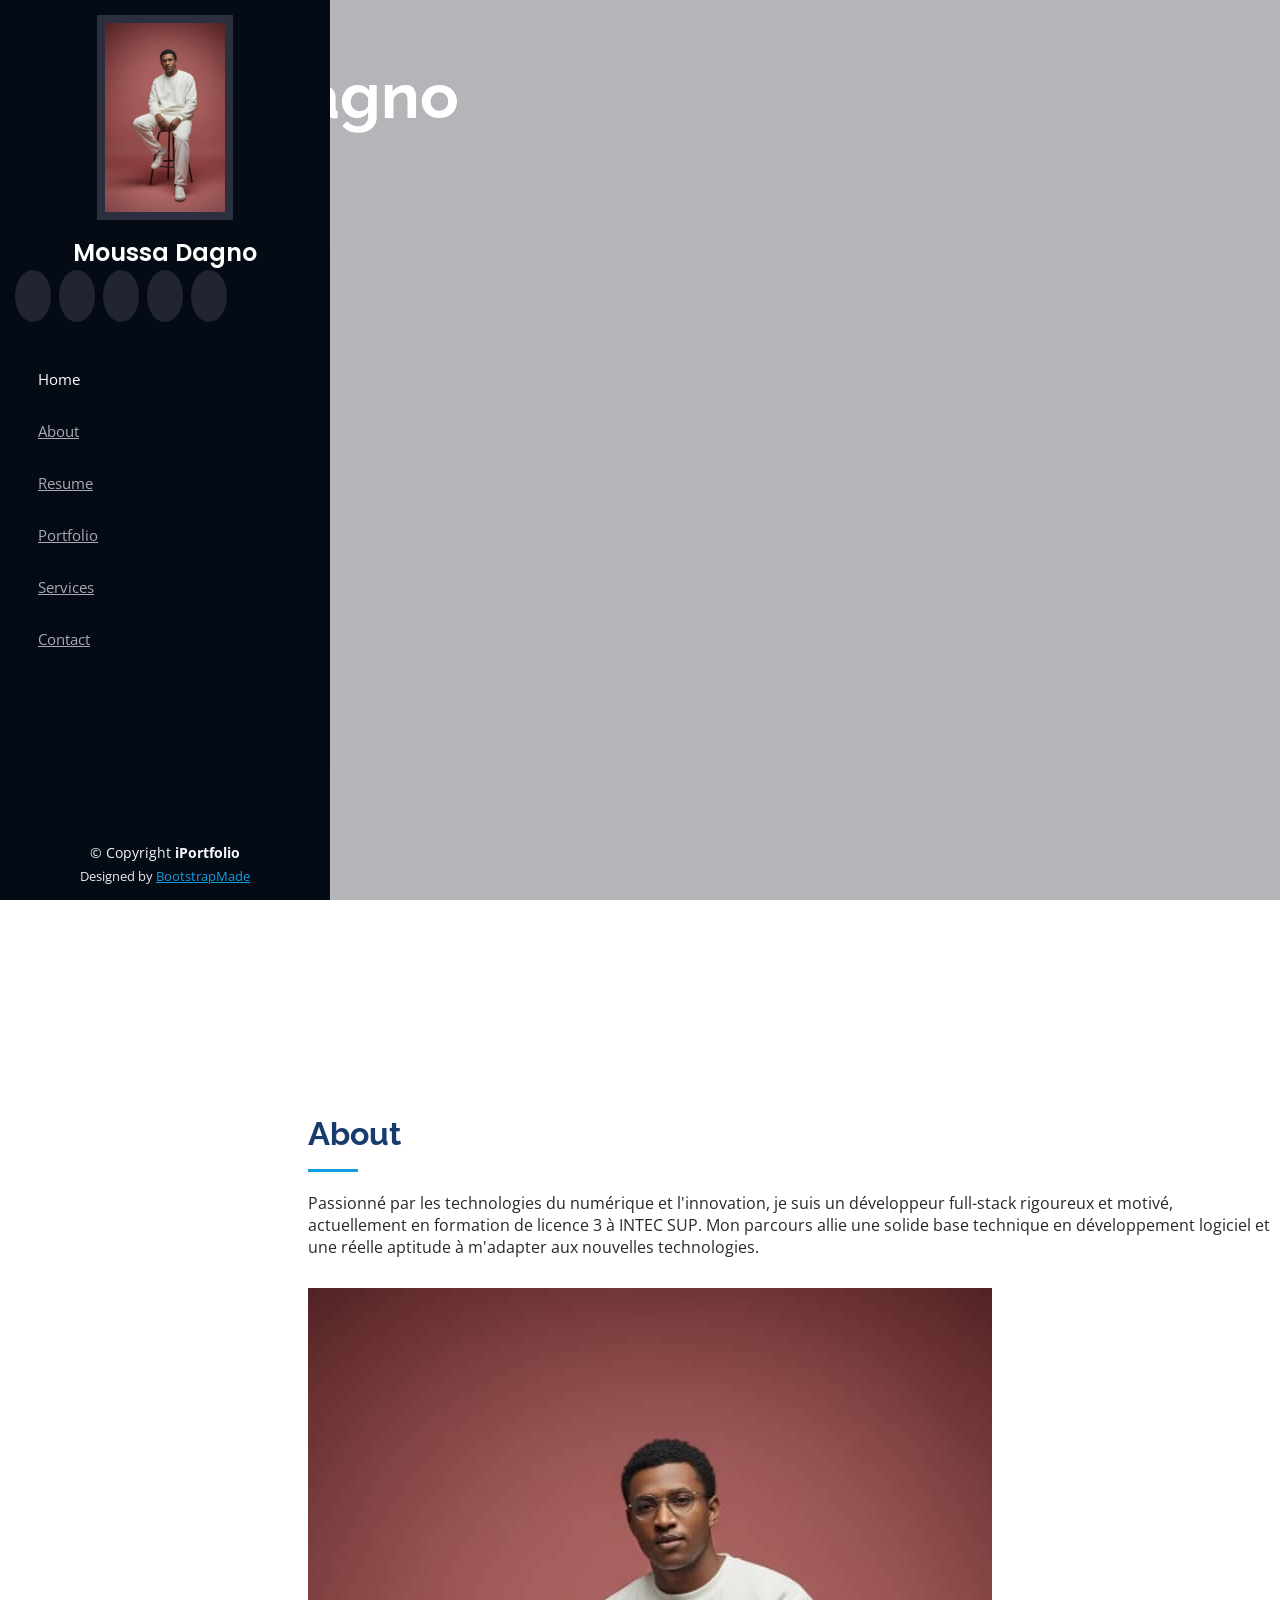
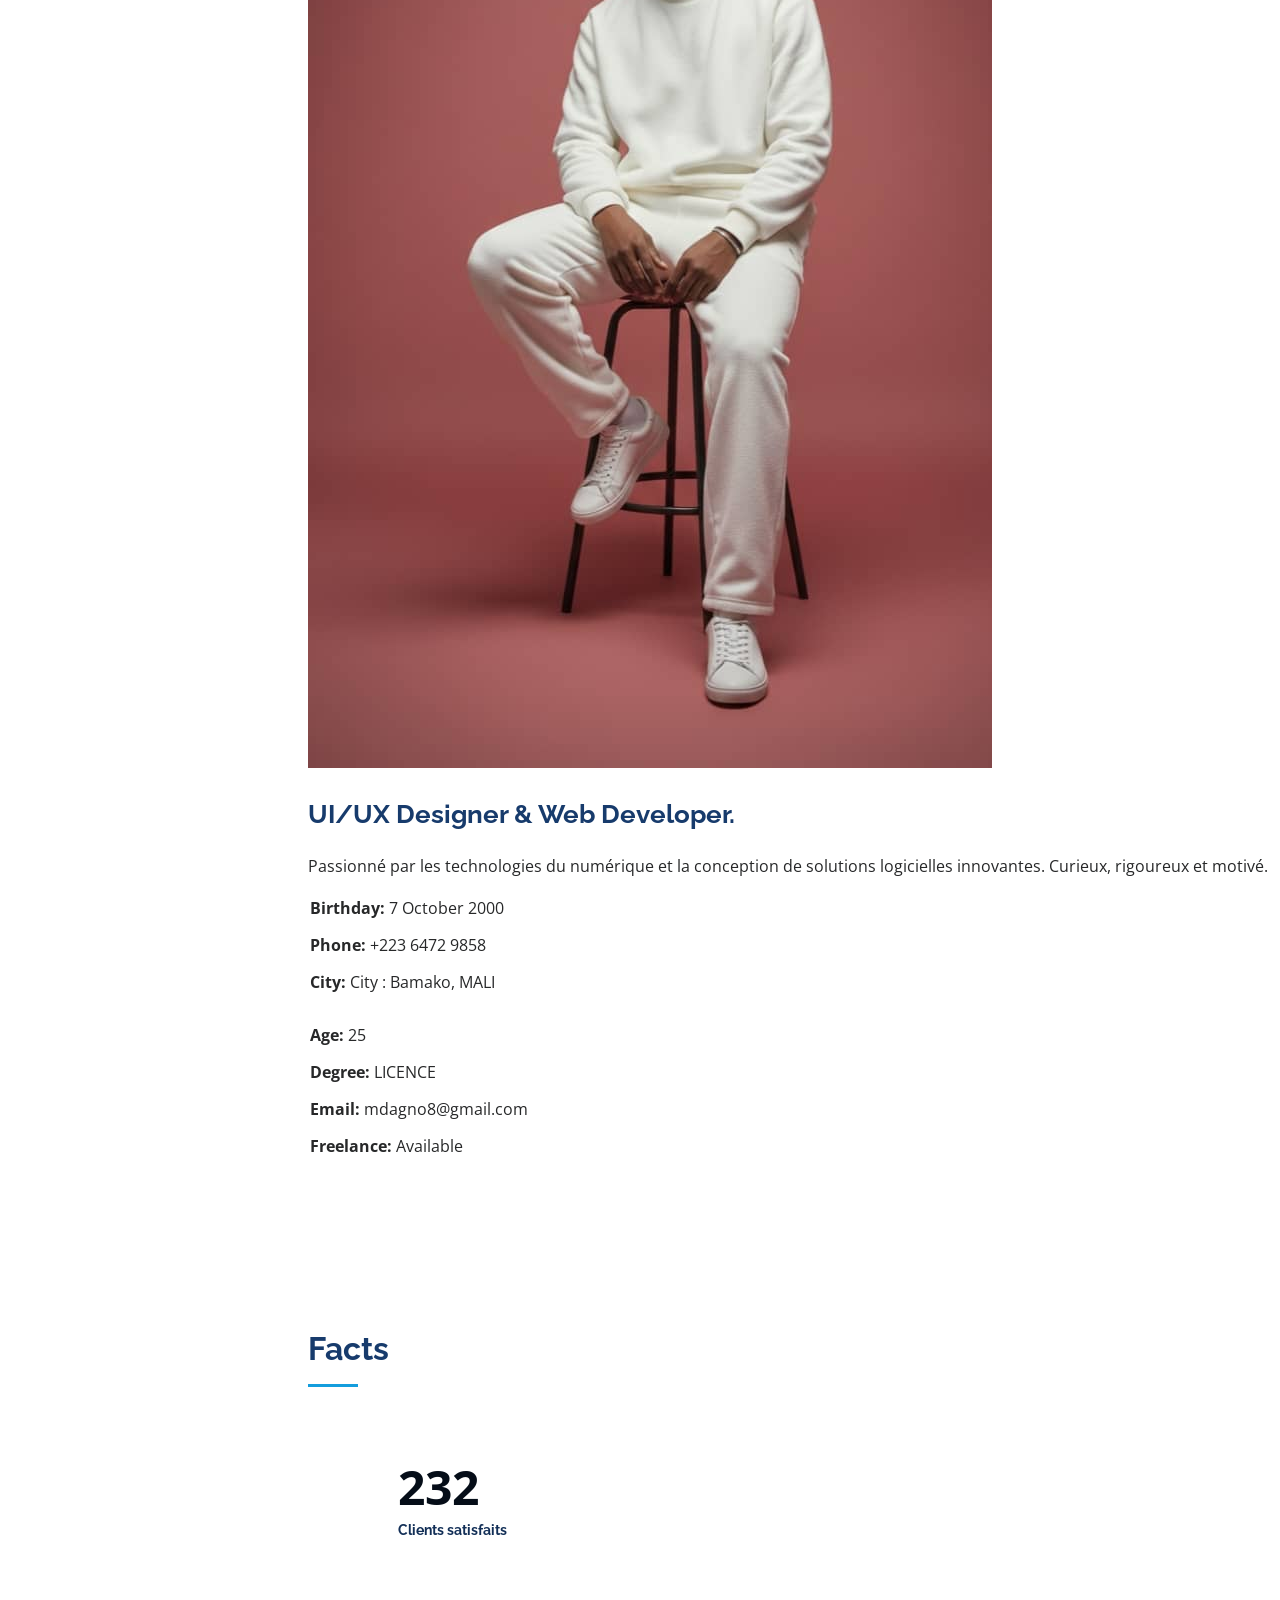
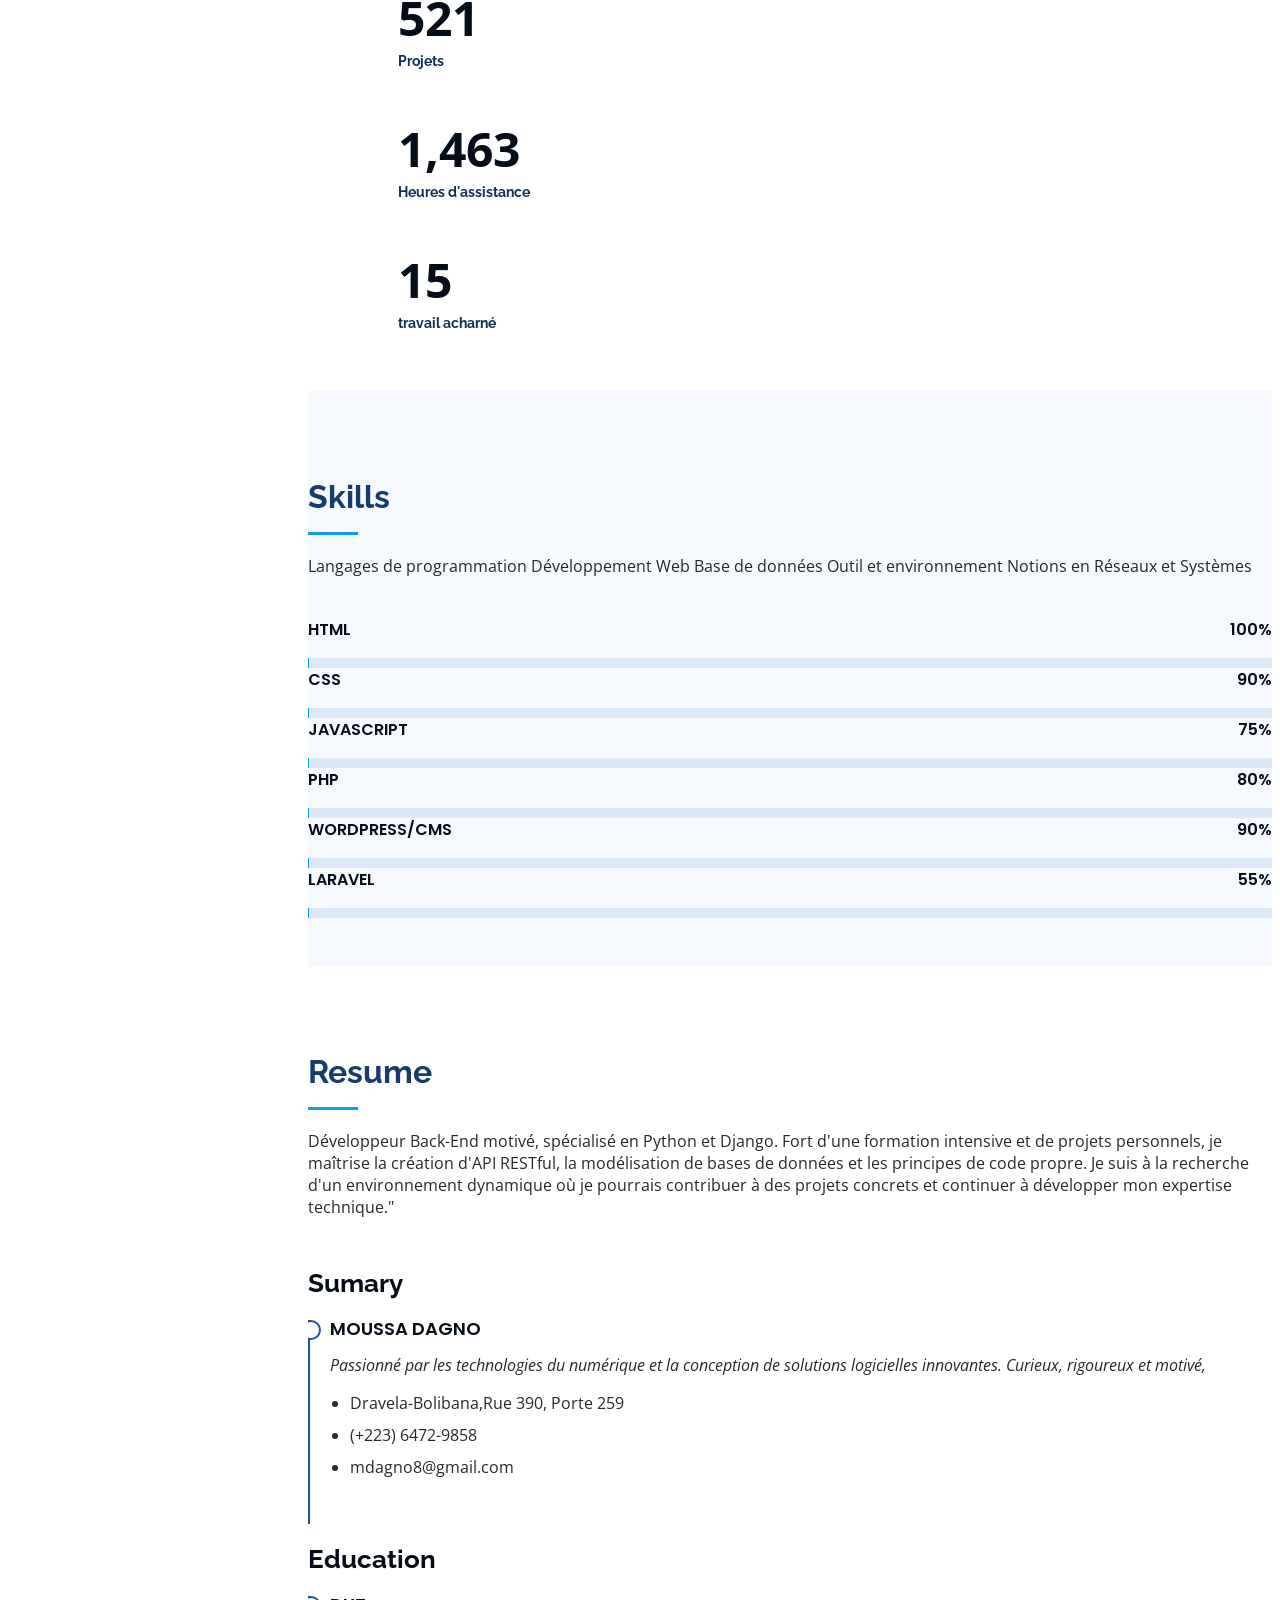
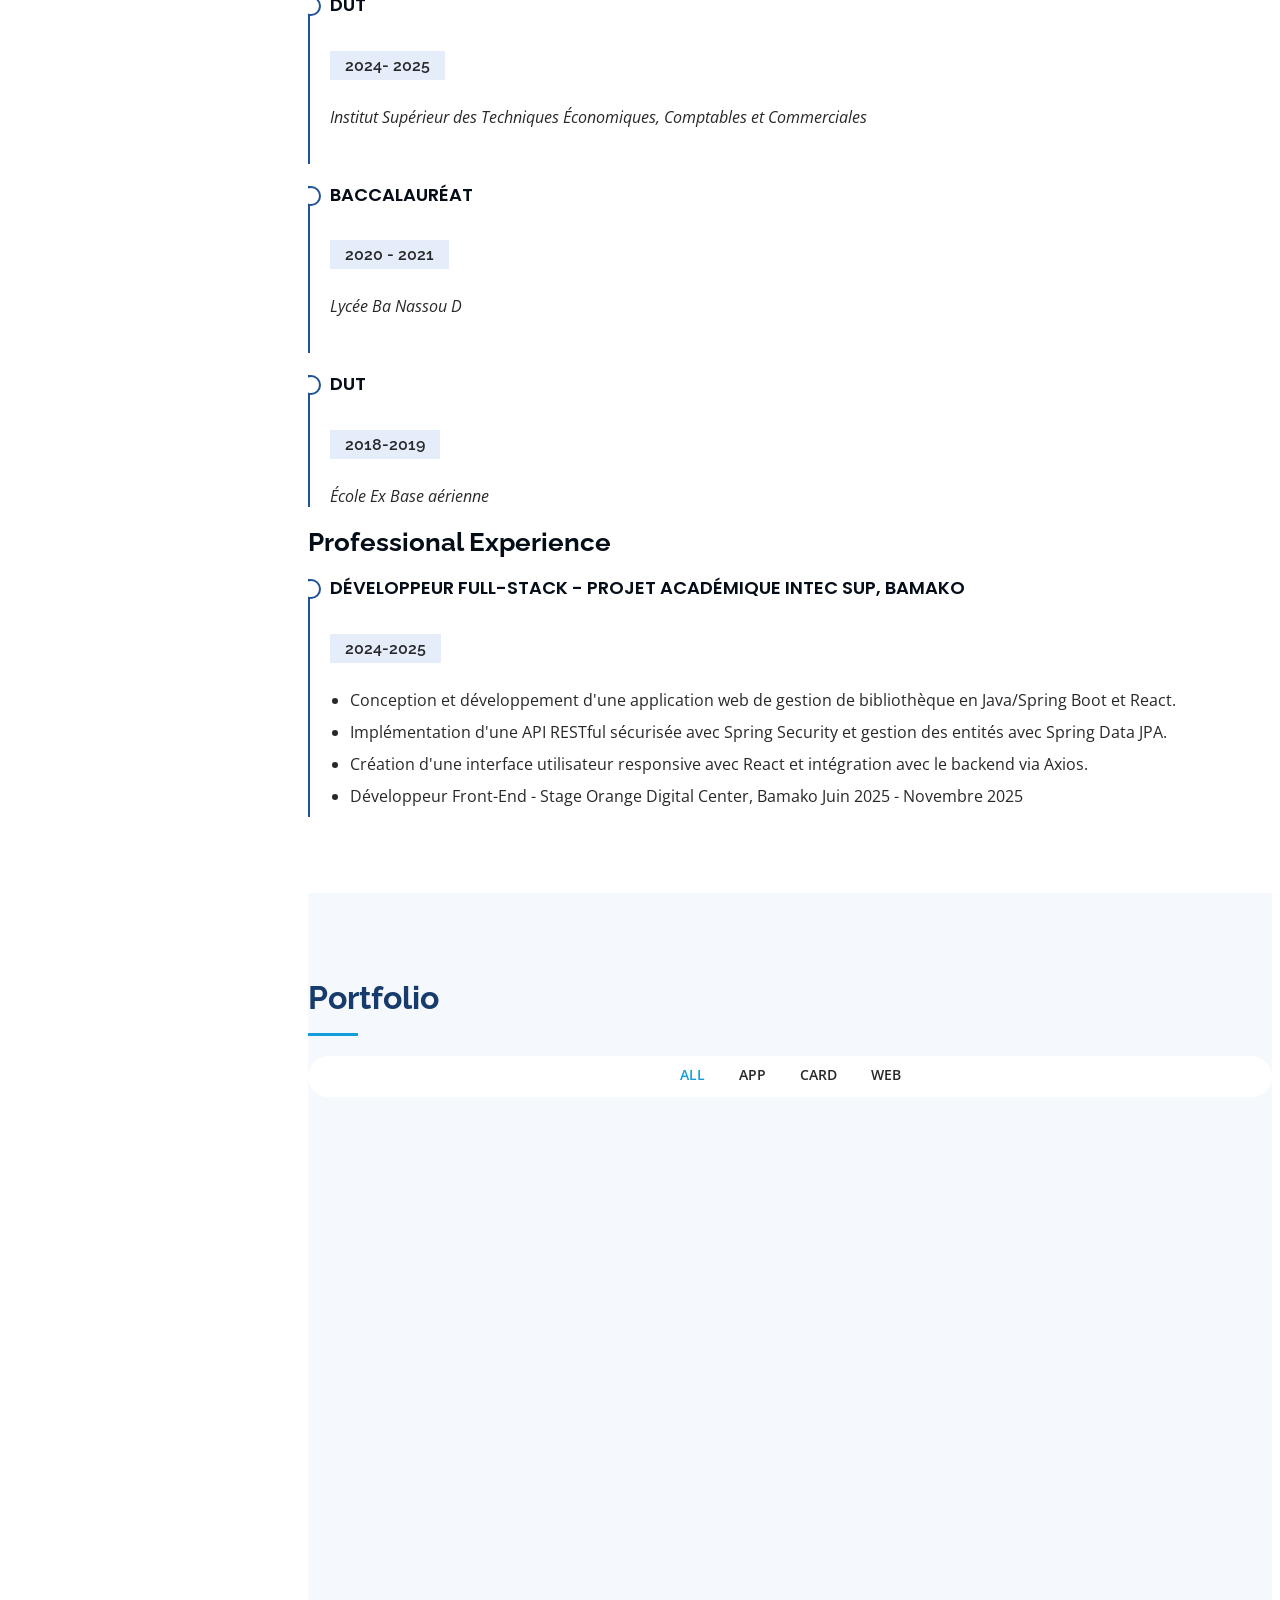
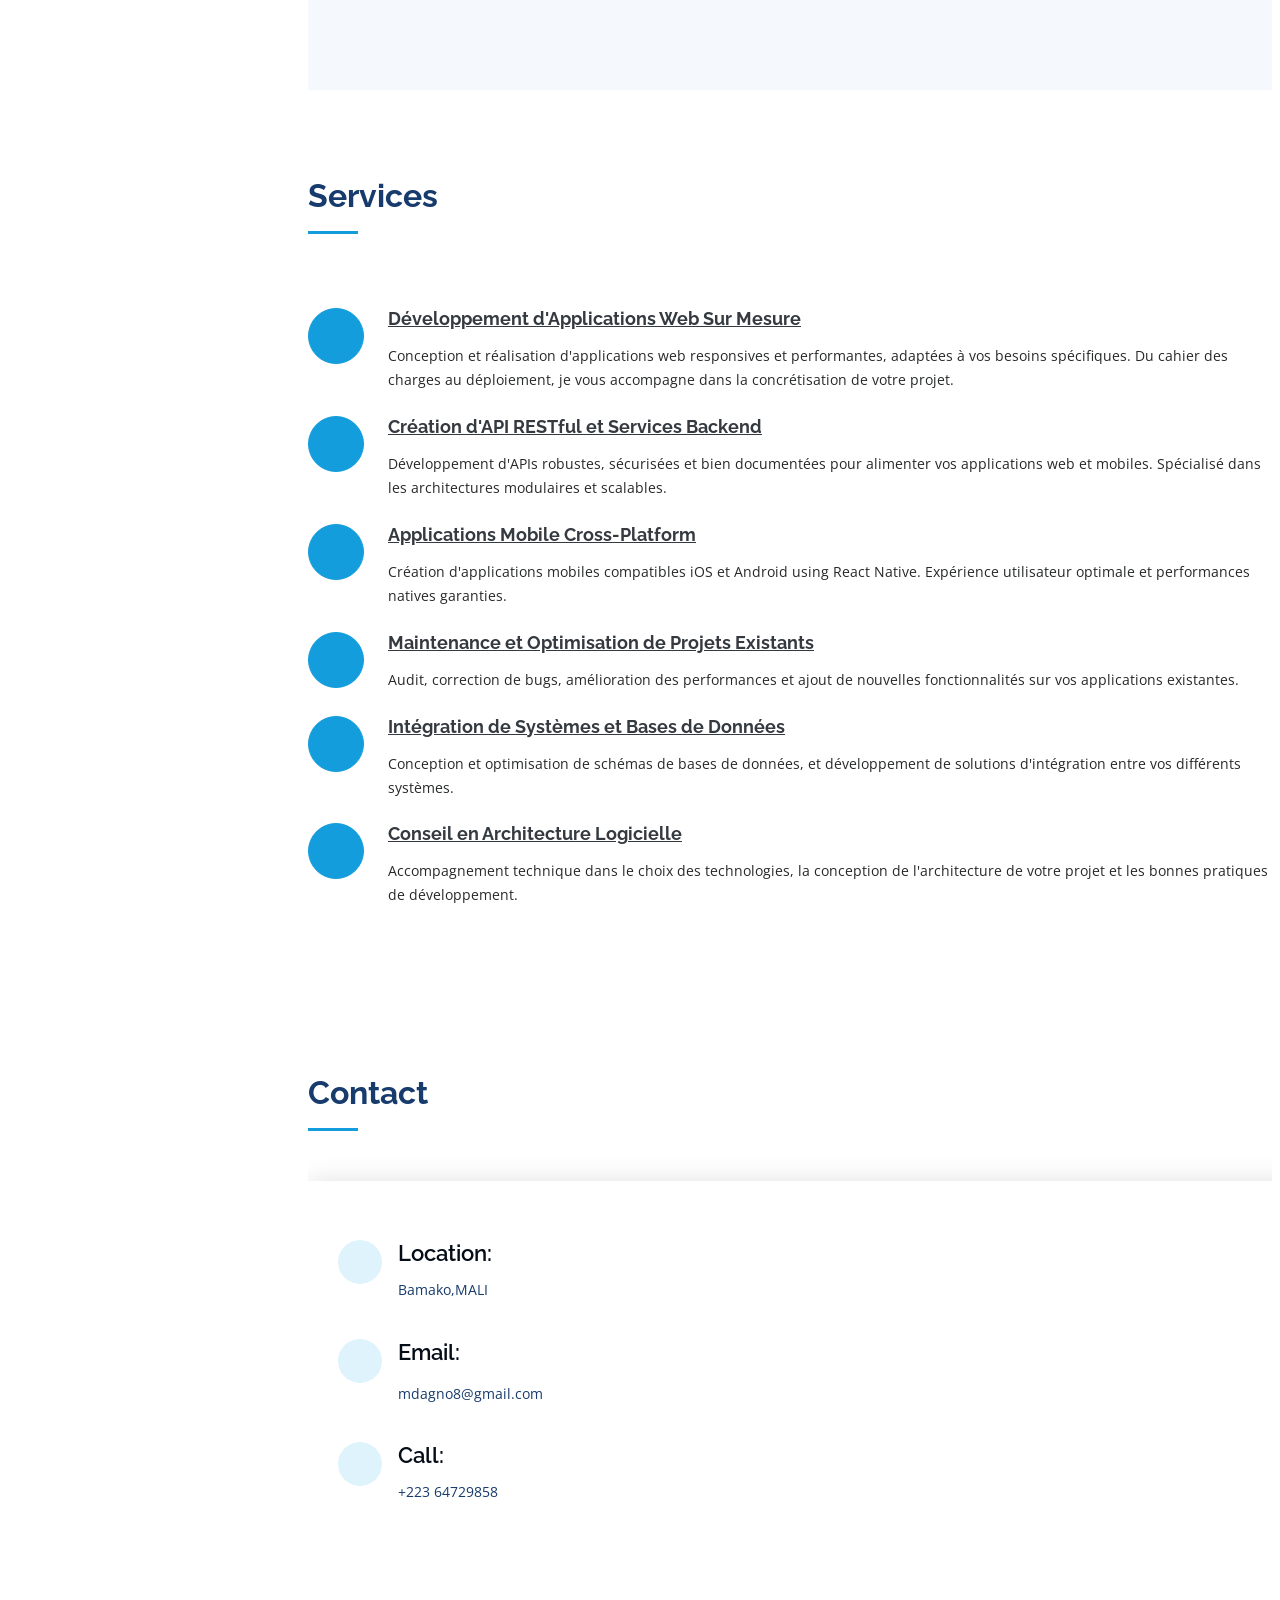
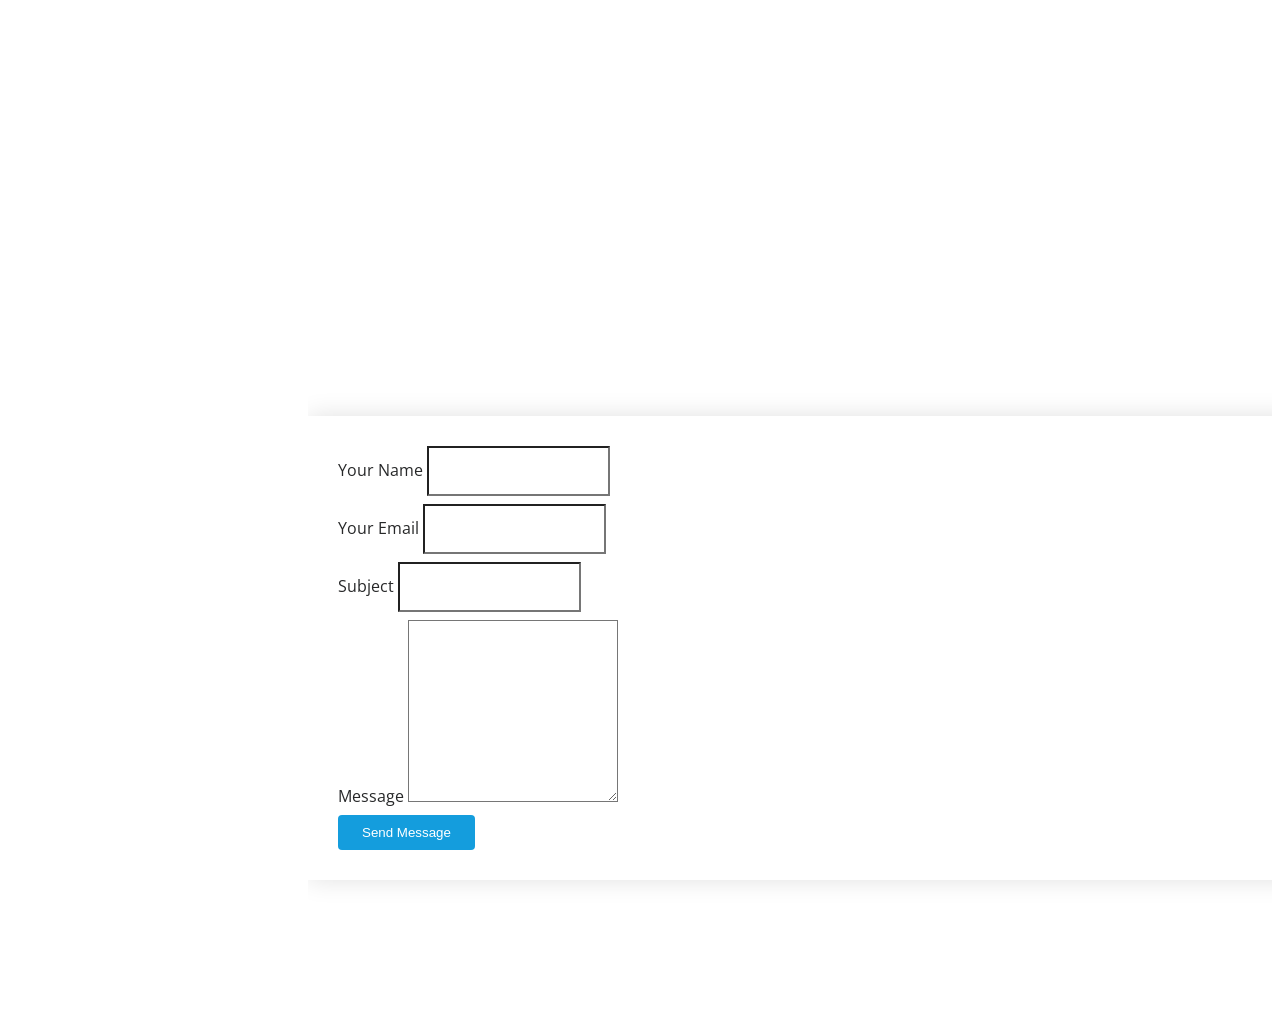
==== index.html @ d33ba72b "message" ====
<!DOCTYPE html>
<html lang="en">

<head>
  <meta charset="utf-8">
  <meta content="width=device-width, initial-scale=1.0" name="viewport">

  <title>iPortfolio Bootstrap Template - Index</title>
  <meta content="" name="description">
  <meta content="" name="keywords">

  <!-- Favicons -->
  <link href="assets/img/favicon.png" rel="icon">
  <link href="assets/img/apple-touch-icon.png" rel="apple-touch-icon">

  <!-- Google Fonts -->
  <link href="https://fonts.googleapis.com/css?family=Open+Sans:300,300i,400,400i,600,600i,700,700i|Raleway:300,300i,400,400i,500,500i,600,600i,700,700i|Poppins:300,300i,400,400i,500,500i,600,600i,700,700i" rel="stylesheet">

  <!-- Vendor CSS Files -->
  <link href="assets/vendor/bootstrap/css/bootstrap.min.css" rel="stylesheet">
  <link href="assets/vendor/icofont/icofont.min.css" rel="stylesheet">
  <link href="assets/vendor/boxicons/css/boxicons.min.css" rel="stylesheet">
  <link href="assets/vendor/venobox/venobox.css" rel="stylesheet">
  <link href="assets/vendor/owl.carousel/assets/owl.carousel.min.css" rel="stylesheet">
  <link href="assets/vendor/aos/aos.css" rel="stylesheet">

  <!-- Template Main CSS File -->
  <link href="assets/css/style.css" rel="stylesheet">

  <!-- =======================================================
  * Template Name: iPortfolio - v1.5.1
  * Template URL: https://bootstrapmade.com/iportfolio-bootstrap-portfolio-websites-template/
  * Author: BootstrapMade.com
  * License: https://bootstrapmade.com/license/
  ======================================================== -->
</head>

<body>

  <!-- ======= Mobile nav toggle button ======= -->
  <button type="button" class="mobile-nav-toggle d-xl-none"><i class="icofont-navigation-menu"></i></button>

  <!-- ======= Header ======= -->
  <header id="header">
    <div class="d-flex flex-column">

      <div class="profile">
        <img src="assets/img/Moussa.jpg" alt="" class="img-fluid rounded-circle">
        <h1 class="text-light"><a href="index.html">Moussa Dagno</a></h1>
        <div class="social-links mt-3 text-center">
          <a href="#" class="twitter"><i class="bx bxl-twitter"></i></a>
          <a href="#" class="facebook"><i class="bx bxl-facebook"></i></a>
          <a href="#" class="instagram"><i class="bx bxl-instagram"></i></a>
          <a href="#" class="google-plus"><i class="bx bxl-skype"></i></a>
          <a href="#" class="linkedin"><i class="bx bxl-linkedin"></i></a>
        </div>
      </div>

      <nav class="nav-menu">
        <ul>
          <li class="active"><a href="index.html"><i class="bx bx-home"></i> <span>Home</span></a></li>
          <li><a href="#about"><i class="bx bx-user"></i> <span>About</span></a></li>
          <li><a href="#resume"><i class="bx bx-file-blank"></i> <span>Resume</span></a></li>
          <li><a href="#portfolio"><i class="bx bx-book-content"></i> Portfolio</a></li>
          <li><a href="#services"><i class="bx bx-server"></i> Services</a></li>
          <li><a href="#contact"><i class="bx bx-envelope"></i> Contact</a></li>

        </ul>
      </nav><!-- .nav-menu -->
      <button type="button" class="mobile-nav-toggle d-xl-none"><i class="icofont-navigation-menu"></i></button>

    </div>
  </header><!-- End Header -->

  <!-- ======= Hero Section ======= -->
  <section id="hero" class="d-flex flex-column justify-content-center align-items-center">
    <div class="hero-container" data-aos="fade-in">
      <h1>Moussa Dagno</h1>
      <p>I'm <span class="typed" data-typed-items="Designer, Developer, Freelancer, Photographer"></span></p>
    </div>
  </section><!-- End Hero -->

  <main id="main">

    <!-- ======= About Section ======= -->
    <section id="about" class="about">
      <div class="container">

        <div class="section-title">
          <h2>About</h2>
          <p>Passionné par les technologies du numérique et l'innovation, je suis un développeur full-stack rigoureux et motivé, actuellement en formation de licence 3 à INTEC SUP. Mon parcours allie une solide base technique en développement logiciel et une réelle aptitude à m'adapter aux nouvelles technologies.</p>
        </div>

        <div class="row">
          <div class="col-lg-4" data-aos="fade-right">
            <img src="assets/img/Moussa.jpg" class="img-fluid" alt="">
          </div>
          <div class="col-lg-8 pt-4 pt-lg-0 content" data-aos="fade-left">
            <h3>UI/UX Designer &amp; Web Developer.</h3>
            <p class="font-italic">
              Passionné par les technologies du numérique et la conception de
               solutions logicielles innovantes. Curieux, rigoureux et motivé.
            </p>
            <div class="row">
              <div class="col-lg-6">
                <ul>
                  <li><i class="icofont-rounded-right"></i> <strong>Birthday:</strong> 7 October 2000</li>
                  <li><i class="icofont-rounded-right"></i> <strong>Phone:</strong> +223 6472 9858</li>
                  <li><i class="icofont-rounded-right"></i> <strong>City:</strong> City : Bamako, MALI</li>
                </ul>
              </div>
              <div class="col-lg-6">
                <ul>
                  <li><i class="icofont-rounded-right"></i> <strong>Age:</strong> 25</li>
                  <li><i class="icofont-rounded-right"></i> <strong>Degree:</strong> LICENCE</li>
                  <li><i class="icofont-rounded-right"></i> <strong>Email:</strong> mdagno8@gmail.com</li>
                  <li><i class="icofont-rounded-right"></i> <strong>Freelance:</strong> Available</li>
                </ul>
              </div>
            </div>
          </div>
        </div>

      </div>
    </section><!-- End About Section -->

    <!-- ======= Facts Section ======= -->
    <section id="facts" class="facts">
      <div class="container">

        <div class="section-title">
          <h2>Facts</h2>
        </div>

        <div class="row no-gutters">

          <div class="col-lg-3 col-md-6 d-md-flex align-items-md-stretch" data-aos="fade-up">
            <div class="count-box">
              <i class="icofont-simple-smile"></i>
              <span data-toggle="counter-up">232</span>
              <p><strong>Clients satisfaits</strong></p>
            </div>
          </div>

          <div class="col-lg-3 col-md-6 d-md-flex align-items-md-stretch" data-aos="fade-up" data-aos-delay="100">
            <div class="count-box">
              <i class="icofont-document-folder"></i>
              <span data-toggle="counter-up">521</span>
              <p><strong>Projets </strong></p>
            </div>
          </div>

          <div class="col-lg-3 col-md-6 d-md-flex align-items-md-stretch" data-aos="fade-up" data-aos-delay="200">
            <div class="count-box">
              <i class="icofont-live-support"></i>
              <span data-toggle="counter-up">1,463</span>
              <p><strong>Heures d'assistance</strong></p>
            </div>
          </div>

          <div class="col-lg-3 col-md-6 d-md-flex align-items-md-stretch" data-aos="fade-up" data-aos-delay="300">
            <div class="count-box">
              <i class="icofont-users-alt-5"></i>
              <span data-toggle="counter-up">15</span>
              <p><strong> travail acharné</strong></p>
            </div>
          </div>

        </div>

      </div>
    </section><!-- End Facts Section -->

    <!-- ======= Skills Section ======= -->
    <section id="skills" class="skills section-bg">
      <div class="container">

        <div class="section-title">
          <h2>Skills</h2>
          <p> Langages de programmation
Développement Web
Base de données
Outil et environnement
Notions en Réseaux et
Systèmes
</p>
        </div>

        <div class="row skills-content">

          <div class="col-lg-6" data-aos="fade-up">

            <div class="progress">
              <span class="skill">HTML <i class="val">100%</i></span>
              <div class="progress-bar-wrap">
                <div class="progress-bar" role="progressbar" aria-valuenow="100" aria-valuemin="0" aria-valuemax="100"></div>
              </div>
            </div>

            <div class="progress">
              <span class="skill">CSS <i class="val">90%</i></span>
              <div class="progress-bar-wrap">
                <div class="progress-bar" role="progressbar" aria-valuenow="90" aria-valuemin="0" aria-valuemax="100"></div>
              </div>
            </div>

            <div class="progress">
              <span class="skill">JavaScript <i class="val">75%</i></span>
              <div class="progress-bar-wrap">
                <div class="progress-bar" role="progressbar" aria-valuenow="75" aria-valuemin="0" aria-valuemax="100"></div>
              </div>
            </div>

          </div>

          <div class="col-lg-6" data-aos="fade-up" data-aos-delay="100">

            <div class="progress">
              <span class="skill">PHP <i class="val">80%</i></span>
              <div class="progress-bar-wrap">
                <div class="progress-bar" role="progressbar" aria-valuenow="80" aria-valuemin="0" aria-valuemax="100"></div>
              </div>
            </div>

            <div class="progress">
              <span class="skill">WordPress/CMS <i class="val">90%</i></span>
              <div class="progress-bar-wrap">
                <div class="progress-bar" role="progressbar" aria-valuenow="90" aria-valuemin="0" aria-valuemax="100"></div>
              </div>
            </div>

            <div class="progress">
              <span class="skill">Laravel <i class="val">55%</i></span>
              <div class="progress-bar-wrap">
                <div class="progress-bar" role="progressbar" aria-valuenow="55" aria-valuemin="0" aria-valuemax="100"></div>
              </div>
            </div>

          </div>

        </div>

      </div>
    </section><!-- End Skills Section -->

    <!-- ======= Resume Section ======= -->
    <section id="resume" class="resume">
      <div class="container">

        <div class="section-title">
          <h2>Resume</h2>
          <p>Développeur Back-End motivé, spécialisé en Python et Django. Fort d'une formation intensive et de projets personnels, je maîtrise la création d'API RESTful, la modélisation de bases de données et les principes de code propre. Je suis à la recherche d'un environnement dynamique où je pourrais contribuer à des projets concrets et continuer à développer mon expertise technique."</p>
        </div>

        <div class="row">
          <div class="col-lg-6" data-aos="fade-up">
            <h3 class="resume-title">Sumary</h3>
            <div class="resume-item pb-0">
              <h4>Moussa Dagno</h4>
              <p><em>Passionné par les technologies du numérique et la conception de
solutions logicielles innovantes. Curieux, rigoureux et motivé,
</em></p>
              <ul>
                <li>Dravela-Bolibana,Rue 390, Porte 259</li>
                <li>(+223) 6472-9858</li>
                <li>mdagno8@gmail.com</li>
              </ul>
            </div>

            <h3 class="resume-title">Education</h3>
            <div class="resume-item">
              <h4>DUT</h4>
              <h5>2024- 2025</h5>
              <p><em>Institut Supérieur des Techniques Économiques, Comptables et Commerciales</em></p>
            </div>
            <div class="resume-item">
              <h4>Baccalauréat</h4>
              <h5>2020 - 2021</h5>
              <p><em>Lycée Ba Nassou D</em></p>
            </div>
            <div class="resume-item">
              <h4>DUT</h4>
              <h5>2018-2019</h5>
              <p><em>École Ex Base aérienne</em></p>
            </div>
          </div>
          <div class="col-lg-6" data-aos="fade-up" data-aos-delay="100">
            <h3 class="resume-title">Professional Experience</h3>
            <div class="resume-item">
              <h4>Développeur Full-Stack - Projet Académique
INTEC SUP, Bamako</h4>
              <h5>2024-2025</h5>
              <ul>
                <li>Conception et développement d'une application web de gestion de bibliothèque en Java/Spring Boot et React.</li>
                <li>Implémentation d'une API RESTful sécurisée avec Spring Security et gestion des entités avec Spring Data JPA. </li>
                <li>Création d'une interface utilisateur responsive avec React et intégration avec le backend via Axios.</li>
                <li>Développeur Front-End - Stage
                  Orange Digital Center, Bamako
                  Juin 2025 - Novembre 2025</li>
              </ul>

              </ul>
            </div>
          </div>
        </div>

      </div>
    </section><!-- End Resume Section -->

    <!-- ======= Portfolio Section ======= -->
    <section id="portfolio" class="portfolio section-bg">
      <div class="container">

        <div class="section-title">
          <h2>Portfolio</h2>
        <div class="row" data-aos="fade-up">
          <div class="col-lg-12 d-flex justify-content-center">
            <ul id="portfolio-flters">
              <li data-filter="*" class="filter-active">All</li>
              <li data-filter=".filter-app">App</li>
              <li data-filter=".filter-card">Card</li>
              <li data-filter=".filter-web">Web</li>
            </ul>
          </div>
        </div>

        <div class="row portfolio-container" data-aos="fade-up" data-aos-delay="100">

          <div class="col-lg-4 col-md-6 portfolio-item filter-app">
            <div class="portfolio-wrap">
              <img src="assets/img/portfolio/portfolio-1.jpg" class="img-fluid" alt="">
              <div class="portfolio-links">
                <a href="assets/img/portfolio/portfolio-1.jpg" data-gall="portfolioGallery" class="venobox" title="App 1"><i class="bx bx-plus"></i></a>
                <a href="portfolio-details.html" title="More Details"><i class="bx bx-link"></i></a>
              </div>
            </div>
          </div>

          <div class="col-lg-4 col-md-6 portfolio-item filter-web">
            <div class="portfolio-wrap">
              <img src="assets/img/portfolio/portfolio-2.jpg" class="img-fluid" alt="">
              <div class="portfolio-links">
                <a href="assets/img/portfolio/portfolio-2.jpg" data-gall="portfolioGallery" class="venobox" title="Web 3"><i class="bx bx-plus"></i></a>
                <a href="portfolio-details.html" title="More Details"><i class="bx bx-link"></i></a>
              </div>
            </div>
          </div>

          <div class="col-lg-4 col-md-6 portfolio-item filter-app">
            <div class="portfolio-wrap">
              <img src="assets/img/portfolio/portfolio-3.jpg" class="img-fluid" alt="">
              <div class="portfolio-links">
                <a href="assets/img/portfolio/portfolio-3.jpg" data-gall="portfolioGallery" class="venobox" title="App 2"><i class="bx bx-plus"></i></a>
                <a href="portfolio-details.html" title="More Details"><i class="bx bx-link"></i></a>
              </div>
            </div>
          </div>

          <div class="col-lg-4 col-md-6 portfolio-item filter-card">
            <div class="portfolio-wrap">
              <img src="assets/img/portfolio/portfolio-4.jpg" class="img-fluid" alt="">
              <div class="portfolio-links">
                <a href="assets/img/portfolio/portfolio-4.jpg" data-gall="portfolioGallery" class="venobox" title="Card 2"><i class="bx bx-plus"></i></a>
                <a href="portfolio-details.html" title="More Details"><i class="bx bx-link"></i></a>
              </div>
            </div>
          </div>

          <div class="col-lg-4 col-md-6 portfolio-item filter-web">
            <div class="portfolio-wrap">
              <img src="assets/img/portfolio/portfolio-5.jpg" class="img-fluid" alt="">
              <div class="portfolio-links">
                <a href="assets/img/portfolio/portfolio-5.jpg" data-gall="portfolioGallery" class="venobox" title="Web 2"><i class="bx bx-plus"></i></a>
                <a href="portfolio-details.html" title="More Details"><i class="bx bx-link"></i></a>
              </div>
            </div>
          </div>

          <div class="col-lg-4 col-md-6 portfolio-item filter-app">
            <div class="portfolio-wrap">
              <img src="assets/img/portfolio/portfolio-6.jpg" class="img-fluid" alt="">
              <div class="portfolio-links">
                <a href="assets/img/portfolio/portfolio-6.jpg" data-gall="portfolioGallery" class="venobox" title="App 3"><i class="bx bx-plus"></i></a>
                <a href="portfolio-details.html" title="More Details"><i class="bx bx-link"></i></a>
              </div>
            </div>
          </div>

          <div class="col-lg-4 col-md-6 portfolio-item filter-card">
            <div class="portfolio-wrap">
              <img src="assets/img/portfolio/portfolio-7.jpg" class="img-fluid" alt="">
              <div class="portfolio-links">
                <a href="assets/img/portfolio/portfolio-7.jpg" data-gall="portfolioGallery" class="venobox" title="Card 1"><i class="bx bx-plus"></i></a>
                <a href="portfolio-details.html" title="More Details"><i class="bx bx-link"></i></a>
              </div>
            </div>
          </div>

          <div class="col-lg-4 col-md-6 portfolio-item filter-card">
            <div class="portfolio-wrap">
              <img src="assets/img/portfolio/portfolio-8.jpg" class="img-fluid" alt="">
              <div class="portfolio-links">
                <a href="assets/img/portfolio/portfolio-8.jpg" data-gall="portfolioGallery" class="venobox" title="Card 3"><i class="bx bx-plus"></i></a>
                <a href="portfolio-details.html" title="More Details"><i class="bx bx-link"></i></a>
              </div>
            </div>
          </div>

          <div class="col-lg-4 col-md-6 portfolio-item filter-web">
            <div class="portfolio-wrap">
              <img src="assets/img/portfolio/portfolio-9.jpg" class="img-fluid" alt="">
              <div class="portfolio-links">
                <a href="assets/img/portfolio/portfolio-9.jpg" data-gall="portfolioGallery" class="venobox" title="Web 3"><i class="bx bx-plus"></i></a>
                <a href="portfolio-details.html" title="More Details"><i class="bx bx-link"></i></a>
              </div>
            </div>
          </div>

        </div>

      </div>
    </section><!-- End Portfolio Section -->

    <!-- ======= Services Section ======= -->
    <section id="services" class="services">
      <div class="container">

        <div class="section-title">
          <h2>Services</h2>
        </div>

        <div class="row">
          <div class="col-lg-4 col-md-6 icon-box" data-aos="fade-up">
            <div class="icon"><i class="icofont-computer"></i></div>
            <h4 class="title"><a href="">Développement d'Applications Web Sur Mesure</a></h4>
            <p class="description">Conception et réalisation d'applications web responsives et performantes, adaptées à vos besoins spécifiques. Du cahier des charges au déploiement, je vous accompagne dans la concrétisation de votre projet.</p>
          </div>
          <div class="col-lg-4 col-md-6 icon-box" data-aos="fade-up" data-aos-delay="100">
            <div class="icon"><i class="icofont-chart-bar-graph"></i></div>
            <h4 class="title"><a href="">Création d'API RESTful et Services Backend</a></h4>
            <p class="description">Développement d'APIs robustes, sécurisées et bien documentées pour alimenter vos applications web et mobiles. Spécialisé dans les architectures modulaires et scalables.</p>
          </div>
          <div class="col-lg-4 col-md-6 icon-box" data-aos="fade-up" data-aos-delay="200">
            <div class="icon"><i class="icofont-earth"></i></div>
            <h4 class="title"><a href="">Applications Mobile Cross-Platform</a></h4>
            <p class="description">Création d'applications mobiles compatibles iOS et Android using React Native. Expérience utilisateur optimale et performances natives garanties.</p>
          </div>
          <div class="col-lg-4 col-md-6 icon-box" data-aos="fade-up" data-aos-delay="300">
            <div class="icon"><i class="icofont-image"></i></div>
            <h4 class="title"><a href="">Maintenance et Optimisation de Projets Existants</a></h4>
            <p class="description">Audit, correction de bugs, amélioration des performances et ajout de nouvelles fonctionnalités sur vos applications existantes.</p>
          </div>
          <div class="col-lg-4 col-md-6 icon-box" data-aos="fade-up" data-aos-delay="400">
            <div class="icon"><i class="icofont-settings"></i></div>
            <h4 class="title"><a href="">Intégration de Systèmes et Bases de Données</a></h4>
            <p class="description">Conception et optimisation de schémas de bases de données, et développement de solutions d'intégration entre vos différents systèmes.</p>
          </div>
          <div class="col-lg-4 col-md-6 icon-box" data-aos="fade-up" data-aos-delay="500">
            <div class="icon"><i class="icofont-tasks-alt"></i></div>
            <h4 class="title"><a href="">Conseil en Architecture Logicielle</a></h4>
            <p class="description">Accompagnement technique dans le choix des technologies, la conception de l'architecture de votre projet et les bonnes pratiques de développement.

</p>
          </div>
        </div>

      </div>
    </section><!-- End Services Section -->

    <!-- ======= Contact Section ======= -->
    <section id="contact" class="contact">
      <div class="container">

        <div class="section-title">
          <h2>Contact</h2>
        </div>
        <div class="row" data-aos="fade-in">

          <div class="col-lg-5 d-flex align-items-stretch">
            <div class="info">
              <div class="address">
                <i class="icofont-google-map"></i>
                <h4>Location:</h4>
                <p>Bamako,MALI</p>
              </div>

              <div class="email">
                <i class="icofont-envelope"></i>
                <h4>Email:</h4>
                <p>mdagno8@gmail.com</p>
              </div>

              <div class="phone">
                <i class="icofont-phone"></i>
                <h4>Call:</h4>
                <p>+223 64729858</p>
              </div>
              <iframe src="https://www.google.com/maps/embed?pb=!1m18!1m12!1m3!1d26189.186034226488!2d-8.026082407300999!3d12.645000411350871!2m3!1f0!2f0!3f0!3m2!1i1024!2i768!4f13.1!3m3!1m2!1s0xe51ccf97ab4410d%3A0x950b25028b78a01d!2sBolibana%2C%20Bamako%2C%20Mali!5e0!3m2!1sfr!2sus!4v1764505482227!5m2!1sfr!2sus" width="600" height="450" style="border:0;" allowfullscreen="" loading="lazy" referrerpolicy="no-referrer-when-downgrade"></iframe>
            </div>

          </div>

          <div class="col-lg-7 mt-5 mt-lg-0 d-flex align-items-stretch">
            <form action="forms/contact.php" method="post" role="form" class="php-email-form">
              <div class="form-row">
                <div class="form-group col-md-6">
                  <label for="name">Your Name</label>
                  <input type="text" name="name" class="form-control" id="name" data-rule="minlen:4" data-msg="Please enter at least 4 chars" />
                  <div class="validate"></div>
                </div>
                <div class="form-group col-md-6">
                  <label for="name">Your Email</label>
                  <input type="email" class="form-control" name="email" id="email" data-rule="email" data-msg="Please enter a valid email" />
                  <div class="validate"></div>
                </div>
              </div>
              <div class="form-group">
                <label for="name">Subject</label>
                <input type="text" class="form-control" name="subject" id="subject" data-rule="minlen:4" data-msg="Please enter at least 8 chars of subject" />
                <div class="validate"></div>
              </div>
              <div class="form-group">
                <label for="name">Message</label>
                <textarea class="form-control" name="message" rows="10" data-rule="required" data-msg="Please write something for us"></textarea>
                <div class="validate"></div>
              </div>
              <div class="mb-3">
                <div class="loading">Loading</div>
                <div class="error-message"></div>
                <div class="sent-message">Your message has been sent. Thank you!</div>
              </div>
              <div class="text-center"><button type="submit">Send Message</button></div>
            </form>
          </div>

        </div>

      </div>
    </section><!-- End Contact Section -->

  </main><!-- End #main -->

  <!-- ======= Footer ======= -->
  <footer id="footer">
    <div class="container">
      <div class="copyright">
        &copy; Copyright <strong><span>iPortfolio</span></strong>
      </div>
      <div class="credits">
        <!-- All the links in the footer should remain intact. -->
        <!-- You can delete the links only if you purchased the pro version. -->
        <!-- Licensing information: https://bootstrapmade.com/license/ -->
        <!-- Purchase the pro version with working PHP/AJAX contact form: https://bootstrapmade.com/iportfolio-bootstrap-portfolio-websites-template/ -->
        Designed by <a href="https://bootstrapmade.com/">BootstrapMade</a>
      </div>
    </div>
  </footer><!-- End  Footer -->

  <a href="#" class="back-to-top"><i class="icofont-simple-up"></i></a>

  <!-- Vendor JS Files -->
  <script src="assets/vendor/jquery/jquery.min.js"></script>
  <script src="assets/vendor/bootstrap/js/bootstrap.bundle.min.js"></script>
  <script src="assets/vendor/jquery.easing/jquery.easing.min.js"></script>
  <script src="assets/vendor/php-email-form/validate.js"></script>
  <script src="assets/vendor/waypoints/jquery.waypoints.min.js"></script>
  <script src="assets/vendor/counterup/counterup.min.js"></script>
  <script src="assets/vendor/isotope-layout/isotope.pkgd.min.js"></script>
  <script src="assets/vendor/venobox/venobox.min.js"></script>
  <script src="assets/vendor/owl.carousel/owl.carousel.min.js"></script>
  <script src="assets/vendor/typed.js/typed.min.js"></script>
  <script src="assets/vendor/aos/aos.js"></script>

  <!-- Template Main JS File -->
  <script src="assets/js/main.js"></script>

</body>

</html>
---- assets/css/style.css ----
/**
* Template Name: iPortfolio - v1.5.1
* Template URL: https://bootstrapmade.com/iportfolio-bootstrap-portfolio-websites-template/
* Author: BootstrapMade.com
* License: https://bootstrapmade.com/license/
*/

/*--------------------------------------------------------------
# General
--------------------------------------------------------------*/
body {
  font-family: "Open Sans", sans-serif;
  color: #272829;
}

a {
  color: #149ddd;
}

a:hover {
  color: #37b3ed;
  text-decoration: none;
}

h1, h2, h3, h4, h5, h6 {
  font-family: "Raleway", sans-serif;
}

/*--------------------------------------------------------------
# Back to top button
--------------------------------------------------------------*/
.back-to-top {
  position: fixed;
  display: none;
  width: 40px;
  height: 40px;
  border-radius: 50px;
  right: 15px;
  bottom: 15px;
  background: #149ddd;
  color: #fff;
  transition: display 0.5s ease-in-out;
  z-index: 99999;
}

.back-to-top i {
  font-size: 24px;
  position: absolute;
  top: 7px;
  left: 8px;
}

.back-to-top:hover {
  color: #fff;
  background: #2eafec;
  transition: background 0.2s ease-in-out;
}

/*--------------------------------------------------------------
# Header
--------------------------------------------------------------*/
#header {
  position: fixed;
  top: 0;
  left: 0;
  bottom: 0;
  width: 300px;
  transition: all ease-in-out 0.5s;
  z-index: 9997;
  transition: all 0.5s;
  padding: 0 15px;
  background: #040b14;
  overflow-y: auto;
}

#header .profile img {
  margin: 15px auto;
  display: block;
  width: 120px;
  border: 8px solid #2c2f3f;
}

#header .profile h1 {
  font-size: 24px;
  margin: 0;
  padding: 0;
  font-weight: 600;
  -moz-text-align-last: center;
  text-align-last: center;
  font-family: "Poppins", sans-serif;
}

#header .profile h1 a, #header .profile h1 a:hover {
  color: #fff;
  text-decoration: none;
}

#header .profile .social-links a {
  font-size: 18px;
  display: inline-block;
  background: #212431;
  color: #fff;
  line-height: 1;
  padding: 8px 0;
  margin-right: 4px;
  border-radius: 50%;
  text-align: center;
  width: 36px;
  height: 36px;
  transition: 0.3s;
}

#header .profile .social-links a:hover {
  background: #149ddd;
  color: #fff;
  text-decoration: none;
}

#main {
  margin-left: 300px;
}

@media (max-width: 1199px) {
  #header {
    left: -300px;
  }
  #main {
    margin-left: 0;
  }
}

/*--------------------------------------------------------------
# Navigation Menu
--------------------------------------------------------------*/
/* Desktop Navigation */
.nav-menu {
  padding-top: 30px;
}

.nav-menu * {
  margin: 0;
  padding: 0;
  list-style: none;
}

.nav-menu > ul > li {
  position: relative;
  white-space: nowrap;
}

.nav-menu a {
  display: flex;
  align-items: center;
  color: #a8a9b4;
  padding: 12px 15px;
  margin-bottom: 8px;
  transition: 0.3s;
  font-size: 15px;
}

.nav-menu a i {
  font-size: 24px;
  padding-right: 8px;
  color: #6f7180;
}

.nav-menu a:hover, .nav-menu .active > a, .nav-menu li:hover > a {
  text-decoration: none;
  color: #fff;
}

.nav-menu a:hover i, .nav-menu .active > a i, .nav-menu li:hover > a i {
  color: #149ddd;
}

/* Mobile Navigation */
.mobile-nav-toggle {
  position: fixed;
  right: 15px;
  top: 15px;
  z-index: 9998;
  border: 0;
  background: none;
  font-size: 24px;
  transition: all 0.4s;
  outline: none !important;
  line-height: 1;
  cursor: pointer;
  text-align: right;
}

.mobile-nav-toggle i {
  color: #149ddd;
}

.mobile-nav-active {
  overflow: hidden;
}

.mobile-nav-active #header {
  left: 0;
}

.mobile-nav-active .mobile-nav-toggle i {
  color: #fff;
}

/*--------------------------------------------------------------
# Hero Section
--------------------------------------------------------------*/
#hero {
  width: 100%;
  height: 100vh;
  background: url("../img/hero-bg.jpg") top center;
  background-size: cover;
}

#hero:before {
  content: "";
  background: rgba(5, 13, 24, 0.3);
  position: absolute;
  bottom: 0;
  top: 0;
  left: 0;
  right: 0;
  z-index: 1;
}

#hero .hero-container {
  position: relative;
  z-index: 2;
  min-width: 300px;
}

#hero h1 {
  margin: 0 0 10px 0;
  font-size: 64px;
  font-weight: 700;
  line-height: 56px;
  color: #fff;
}

#hero p {
  color: #fff;
  margin-bottom: 50px;
  font-size: 26px;
  font-family: "Poppins", sans-serif;
}

#hero p span {
  color: #fff;
  padding-bottom: 4px;
  letter-spacing: 1px;
  border-bottom: 3px solid #149ddd;
}

@media (min-width: 1024px) {
  #hero {
    background-attachment: fixed;
  }
}

@media (max-width: 768px) {
  #hero h1 {
    font-size: 28px;
    line-height: 36px;
  }
  #hero h2 {
    font-size: 18px;
    line-height: 24px;
    margin-bottom: 30px;
  }
}

/*--------------------------------------------------------------
# Sections General
--------------------------------------------------------------*/
section {
  padding: 60px 0;
  overflow: hidden;
}

.section-bg {
  background: #f5f8fd;
}

.section-title {
  padding-bottom: 30px;
}

.section-title h2 {
  font-size: 32px;
  font-weight: bold;
  margin-bottom: 20px;
  padding-bottom: 20px;
  position: relative;
  color: #173b6c;
}

.section-title h2::after {
  content: '';
  position: absolute;
  display: block;
  width: 50px;
  height: 3px;
  background: #149ddd;
  bottom: 0;
  left: 0;
}

.section-title p {
  margin-bottom: 0;
}

/*--------------------------------------------------------------
# About
--------------------------------------------------------------*/
.about .content h3 {
  font-weight: 700;
  font-size: 26px;
  color: #173b6c;
}

.about .content ul {
  list-style: none;
  padding: 0;
}

.about .content ul li {
  padding-bottom: 10px;
}

.about .content ul i {
  font-size: 20px;
  padding-right: 2px;
  color: #149ddd;
}

.about .content p:last-child {
  margin-bottom: 0;
}

/*--------------------------------------------------------------
# Facts
--------------------------------------------------------------*/
.facts {
  padding-bottom: 30px;
}

.facts .count-box {
  padding: 30px;
  width: 100%;
}

.facts .count-box i {
  display: block;
  font-size: 44px;
  color: #149ddd;
  float: left;
}

.facts .count-box span {
  font-size: 48px;
  line-height: 40px;
  display: block;
  font-weight: 700;
  color: #050d18;
  margin-left: 60px;
}

.facts .count-box p {
  padding: 15px 0 0 0;
  margin: 0 0 0 60px;
  font-family: "Raleway", sans-serif;
  font-size: 14px;
  color: #122f57;
}

.facts .count-box a {
  font-weight: 600;
  display: block;
  margin-top: 20px;
  color: #122f57;
  font-size: 15px;
  font-family: "Poppins", sans-serif;
  transition: ease-in-out 0.3s;
}

.facts .count-box a:hover {
  color: #1f5297;
}

/*--------------------------------------------------------------
# Akills
--------------------------------------------------------------*/
.skills .progress {
  height: 50px;
  display: block;
  background: none;
}

.skills .progress .skill {
  padding: 10px 0;
  margin: 0 0 6px 0;
  text-transform: uppercase;
  display: block;
  font-weight: 600;
  font-family: "Poppins", sans-serif;
  color: #050d18;
}

.skills .progress .skill .val {
  float: right;
  font-style: normal;
}

.skills .progress-bar-wrap {
  background: #dce8f8;
}

.skills .progress-bar {
  width: 1px;
  height: 10px;
  transition: .9s;
  background-color: #149ddd;
}

/*--------------------------------------------------------------
# Resume
--------------------------------------------------------------*/
.resume .resume-title {
  font-size: 26px;
  font-weight: 700;
  margin-top: 20px;
  margin-bottom: 20px;
  color: #050d18;
}

.resume .resume-item {
  padding: 0 0 20px 20px;
  margin-top: -2px;
  border-left: 2px solid #1f5297;
  position: relative;
}

.resume .resume-item h4 {
  line-height: 18px;
  font-size: 18px;
  font-weight: 600;
  text-transform: uppercase;
  font-family: "Poppins", sans-serif;
  color: #050d18;
  margin-bottom: 10px;
}

.resume .resume-item h5 {
  font-size: 16px;
  background: #e4edf9;
  padding: 5px 15px;
  display: inline-block;
  font-weight: 600;
  margin-bottom: 10px;
}

.resume .resume-item ul {
  padding-left: 20px;
}

.resume .resume-item ul li {
  padding-bottom: 10px;
}

.resume .resume-item:last-child {
  padding-bottom: 0;
}

.resume .resume-item::before {
  content: "";
  position: absolute;
  width: 16px;
  height: 16px;
  border-radius: 50px;
  left: -9px;
  top: 0;
  background: #fff;
  border: 2px solid #1f5297;
}

/*--------------------------------------------------------------
# Portfolio
--------------------------------------------------------------*/
.portfolio .portfolio-item {
  margin-bottom: 30px;
}

.portfolio #portfolio-flters {
  padding: 0;
  margin: 0 auto 35px auto;
  list-style: none;
  text-align: center;
  background: #fff;
  border-radius: 50px;
  padding: 2px 15px;
}

.portfolio #portfolio-flters li {
  cursor: pointer;
  display: inline-block;
  padding: 10px 15px 8px 15px;
  font-size: 14px;
  font-weight: 600;
  line-height: 1;
  text-transform: uppercase;
  color: #272829;
  margin-bottom: 5px;
  transition: all 0.3s ease-in-out;
}

.portfolio #portfolio-flters li:hover, .portfolio #portfolio-flters li.filter-active {
  color: #149ddd;
}

.portfolio #portfolio-flters li:last-child {
  margin-right: 0;
}

.portfolio .portfolio-wrap {
  transition: 0.3s;
  position: relative;
  overflow: hidden;
  z-index: 1;
}

.portfolio .portfolio-wrap::before {
  content: "";
  background: rgba(255, 255, 255, 0.5);
  position: absolute;
  left: 0;
  right: 0;
  top: 0;
  bottom: 0;
  transition: all ease-in-out 0.3s;
  z-index: 2;
  opacity: 0;
}

.portfolio .portfolio-wrap .portfolio-links {
  opacity: 1;
  left: 0;
  right: 0;
  bottom: -60px;
  z-index: 3;
  position: absolute;
  transition: all ease-in-out 0.3s;
  display: flex;
  justify-content: center;
}

.portfolio .portfolio-wrap .portfolio-links a {
  color: #fff;
  font-size: 28px;
  text-align: center;
  background: rgba(20, 157, 221, 0.75);
  transition: 0.3s;
  width: 50%;
}

.portfolio .portfolio-wrap .portfolio-links a:hover {
  background: rgba(20, 157, 221, 0.95);
}

.portfolio .portfolio-wrap .portfolio-links a + a {
  border-left: 1px solid #37b3ed;
}

.portfolio .portfolio-wrap:hover::before {
  top: 0;
  left: 0;
  right: 0;
  bottom: 0;
  opacity: 1;
}

.portfolio .portfolio-wrap:hover .portfolio-links {
  opacity: 1;
  bottom: 0;
}

/*--------------------------------------------------------------
# Services
--------------------------------------------------------------*/
.services .icon-box {
  margin-bottom: 20px;
}

.services .icon {
  float: left;
  display: flex;
  align-items: center;
  justify-content: center;
  width: 54px;
  height: 54px;
  background: #149ddd;
  border-radius: 50%;
  transition: 0.5s;
  border: 1px solid #149ddd;
}

.services .icon i {
  color: #fff;
  font-size: 24px;
}

.services .icon-box:hover .icon {
  background: #fff;
}

.services .icon-box:hover .icon i {
  color: #149ddd;
}

.services .title {
  margin-left: 80px;
  font-weight: 700;
  margin-bottom: 15px;
  font-size: 18px;
}

.services .title a {
  color: #343a40;
}

.services .title a:hover {
  color: #149ddd;
}

.services .description {
  margin-left: 80px;
  line-height: 24px;
  font-size: 14px;
}

/*--------------------------------------------------------------
# Testimonials
--------------------------------------------------------------*/
.testimonials .testimonial-item {
  box-sizing: content-box;
  text-align: center;
  min-height: 320px;
}

.testimonials .testimonial-item .testimonial-img {
  width: 90px;
  border-radius: 50%;
  margin: 0 auto;
}

.testimonials .testimonial-item h3 {
  font-size: 18px;
  font-weight: bold;
  margin: 10px 0 5px 0;
  color: #111;
}

.testimonials .testimonial-item h4 {
  font-size: 14px;
  color: #999;
  margin: 0;
}

.testimonials .testimonial-item .quote-icon-left, .testimonials .testimonial-item .quote-icon-right {
  color: #c3e8fa;
  font-size: 26px;
}

.testimonials .testimonial-item .quote-icon-left {
  display: inline-block;
  left: -5px;
  position: relative;
}

.testimonials .testimonial-item .quote-icon-right {
  display: inline-block;
  right: -5px;
  position: relative;
  top: 10px;
}

.testimonials .testimonial-item p {
  font-style: italic;
  margin: 0 15px 15px 15px;
  padding: 20px;
  background: #fff;
  position: relative;
  margin-bottom: 35px;
  border-radius: 6px;
  box-shadow: 0px 2px 15px rgba(0, 0, 0, 0.1);
}

.testimonials .testimonial-item p::after {
  content: "";
  width: 0;
  height: 0;
  border-top: 20px solid #fff;
  border-right: 20px solid transparent;
  border-left: 20px solid transparent;
  position: absolute;
  bottom: -20px;
  left: calc(50% - 20px);
}

.testimonials .owl-nav, .testimonials .owl-dots {
  margin-top: 5px;
  text-align: center;
}

.testimonials .owl-dot {
  display: inline-block;
  margin: 0 5px;
  width: 12px;
  height: 12px;
  border-radius: 50%;
  background-color: #ddd !important;
}

.testimonials .owl-dot.active {
  background-color: #149ddd !important;
}

@media (max-width: 767px) {
  .testimonials {
    margin: 30px 10px;
  }
}

/*--------------------------------------------------------------
# Contact
--------------------------------------------------------------*/
.contact {
  padding-bottom: 130px;
}

.contact .info {
  padding: 30px;
  background: #fff;
  width: 100%;
  box-shadow: 0 0 24px 0 rgba(0, 0, 0, 0.12);
}

.contact .info i {
  font-size: 20px;
  color: #149ddd;
  float: left;
  width: 44px;
  height: 44px;
  background: #dff3fc;
  display: flex;
  justify-content: center;
  align-items: center;
  border-radius: 50px;
  transition: all 0.3s ease-in-out;
}

.contact .info h4 {
  padding: 0 0 0 60px;
  font-size: 22px;
  font-weight: 600;
  margin-bottom: 5px;
  color: #050d18;
}

.contact .info p {
  padding: 0 0 10px 60px;
  margin-bottom: 20px;
  font-size: 14px;
  color: #173b6c;
}

.contact .info .email p {
  padding-top: 5px;
}

.contact .info .social-links {
  padding-left: 60px;
}

.contact .info .social-links a {
  font-size: 18px;
  display: inline-block;
  background: #333;
  color: #fff;
  line-height: 1;
  padding: 8px 0;
  border-radius: 50%;
  text-align: center;
  width: 36px;
  height: 36px;
  transition: 0.3s;
  margin-right: 10px;
}

.contact .info .social-links a:hover {
  background: #149ddd;
  color: #fff;
}

.contact .info .email:hover i, .contact .info .address:hover i, .contact .info .phone:hover i {
  background: #149ddd;
  color: #fff;
}

.contact .php-email-form {
  width: 100%;
  padding: 30px;
  background: #fff;
  box-shadow: 0 0 24px 0 rgba(0, 0, 0, 0.12);
}

.contact .php-email-form .form-group {
  padding-bottom: 8px;
}

.contact .php-email-form .validate {
  display: none;
  color: red;
  margin: 0 0 15px 0;
  font-weight: 400;
  font-size: 13px;
}

.contact .php-email-form .error-message {
  display: none;
  color: #fff;
  background: #ed3c0d;
  text-align: left;
  padding: 15px;
  font-weight: 600;
}

.contact .php-email-form .error-message br + br {
  margin-top: 25px;
}

.contact .php-email-form .sent-message {
  display: none;
  color: #fff;
  background: #18d26e;
  text-align: center;
  padding: 15px;
  font-weight: 600;
}

.contact .php-email-form .loading {
  display: none;
  background: #fff;
  text-align: center;
  padding: 15px;
}

.contact .php-email-form .loading:before {
  content: "";
  display: inline-block;
  border-radius: 50%;
  width: 24px;
  height: 24px;
  margin: 0 10px -6px 0;
  border: 3px solid #18d26e;
  border-top-color: #eee;
  -webkit-animation: animate-loading 1s linear infinite;
  animation: animate-loading 1s linear infinite;
}

.contact .php-email-form input, .contact .php-email-form textarea {
  border-radius: 0;
  box-shadow: none;
  font-size: 14px;
}

.contact .php-email-form input {
  height: 44px;
}

.contact .php-email-form textarea {
  padding: 10px 12px;
}

.contact .php-email-form button[type="submit"] {
  background: #149ddd;
  border: 0;
  padding: 10px 24px;
  color: #fff;
  transition: 0.4s;
  border-radius: 4px;
}

.contact .php-email-form button[type="submit"]:hover {
  background: #37b3ed;
}

@-webkit-keyframes animate-loading {
  0% {
    transform: rotate(0deg);
  }
  100% {
    transform: rotate(360deg);
  }
}

@keyframes animate-loading {
  0% {
    transform: rotate(0deg);
  }
  100% {
    transform: rotate(360deg);
  }
}

/*--------------------------------------------------------------
# Breadcrumbs
--------------------------------------------------------------*/
.breadcrumbs {
  padding: 20px 0;
  background: #f9f9f9;
}

.breadcrumbs h2 {
  font-size: 26px;
  font-weight: 300;
}

.breadcrumbs ol {
  display: flex;
  flex-wrap: wrap;
  list-style: none;
  padding: 0;
  margin: 0;
  font-size: 15px;
}

.breadcrumbs ol li + li {
  padding-left: 10px;
}

.breadcrumbs ol li + li::before {
  display: inline-block;
  padding-right: 10px;
  color: #0e2442;
  content: "/";
}

@media (max-width: 768px) {
  .breadcrumbs .d-flex {
    display: block !important;
  }
  .breadcrumbs ol {
    display: block;
  }
  .breadcrumbs ol li {
    display: inline-block;
  }
}

/*--------------------------------------------------------------
# Portfolio Details
--------------------------------------------------------------*/
.portfolio-details {
  padding-top: 40px;
}

.portfolio-details .portfolio-details-container {
  position: relative;
}

.portfolio-details .portfolio-details-carousel {
  position: relative;
  z-index: 1;
}

.portfolio-details .portfolio-details-carousel .owl-nav, .portfolio-details .portfolio-details-carousel .owl-dots {
  margin-top: 5px;
  text-align: left;
}

.portfolio-details .portfolio-details-carousel .owl-dot {
  display: inline-block;
  margin: 0 10px 0 0;
  width: 12px;
  height: 12px;
  border-radius: 50%;
  background-color: #ddd !important;
}

.portfolio-details .portfolio-details-carousel .owl-dot.active {
  background-color: #149ddd !important;
}

.portfolio-details .portfolio-info {
  padding: 30px;
  position: absolute;
  right: 0;
  bottom: -70px;
  background: #fff;
  box-shadow: 0px 2px 15px rgba(0, 0, 0, 0.1);
  z-index: 2;
}

.portfolio-details .portfolio-info h3 {
  font-size: 22px;
  font-weight: 400;
  margin-bottom: 20px;
  padding-bottom: 20px;
  border-bottom: 1px solid #eee;
}

.portfolio-details .portfolio-info ul {
  list-style: none;
  padding: 0;
  font-size: 15px;
}

.portfolio-details .portfolio-info ul li + li {
  margin-top: 10px;
}

.portfolio-details .portfolio-description {
  padding-top: 50px;
}

.portfolio-details .portfolio-description h2 {
  width: 50%;
  font-size: 26px;
  font-weight: 400;
  margin-bottom: 20px;
}

.portfolio-details .portfolio-description p {
  padding: 0;
}

@media (max-width: 768px) {
  .portfolio-details .portfolio-description h2 {
    width: 100%;
  }
  .portfolio-details .portfolio-info {
    position: static;
    margin-top: 30px;
  }
}

/*--------------------------------------------------------------
# Footer
--------------------------------------------------------------*/
#footer {
  padding: 15px;
  color: #f4f6fd;
  font-size: 14px;
  position: fixed;
  left: 0;
  bottom: 0;
  width: 300px;
  z-index: 9999;
  background: #040b14;
}

#footer .copyright {
  text-align: center;
}

#footer .credits {
  padding-top: 5px;
  text-align: center;
  font-size: 13px;
  color: #eaebf0;
}

@media (max-width: 1199px) {
  #footer {
    position: static;
    width: auto;
    padding-right: 20px 15px;
  }
}
.profile-photo {
    width: 200px;
    height: 200px;
    border-radius: 50%;
    object-fit: cover;
    border: 4px solid #fff;
    margin-bottom: 25px;
    box-shadow: 0 0 20px rgba(0, 0, 0, 0.2);
}
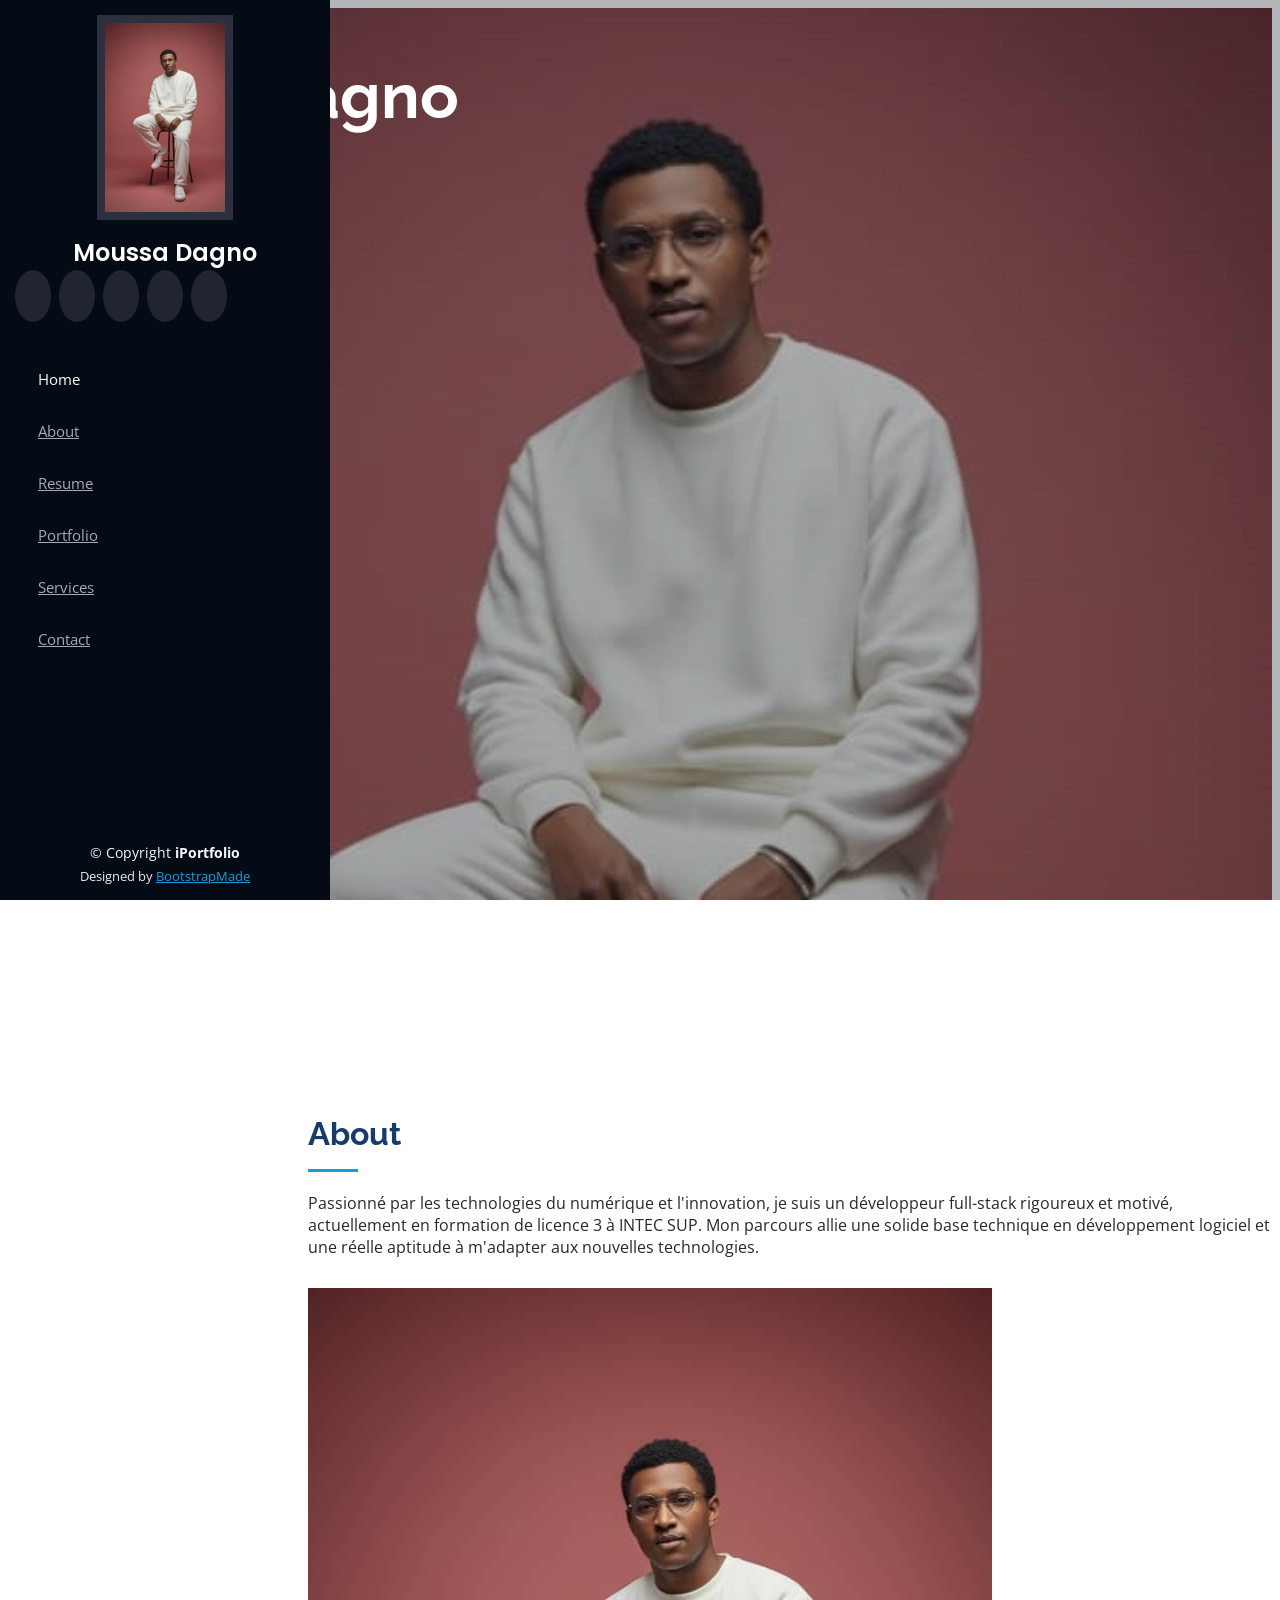
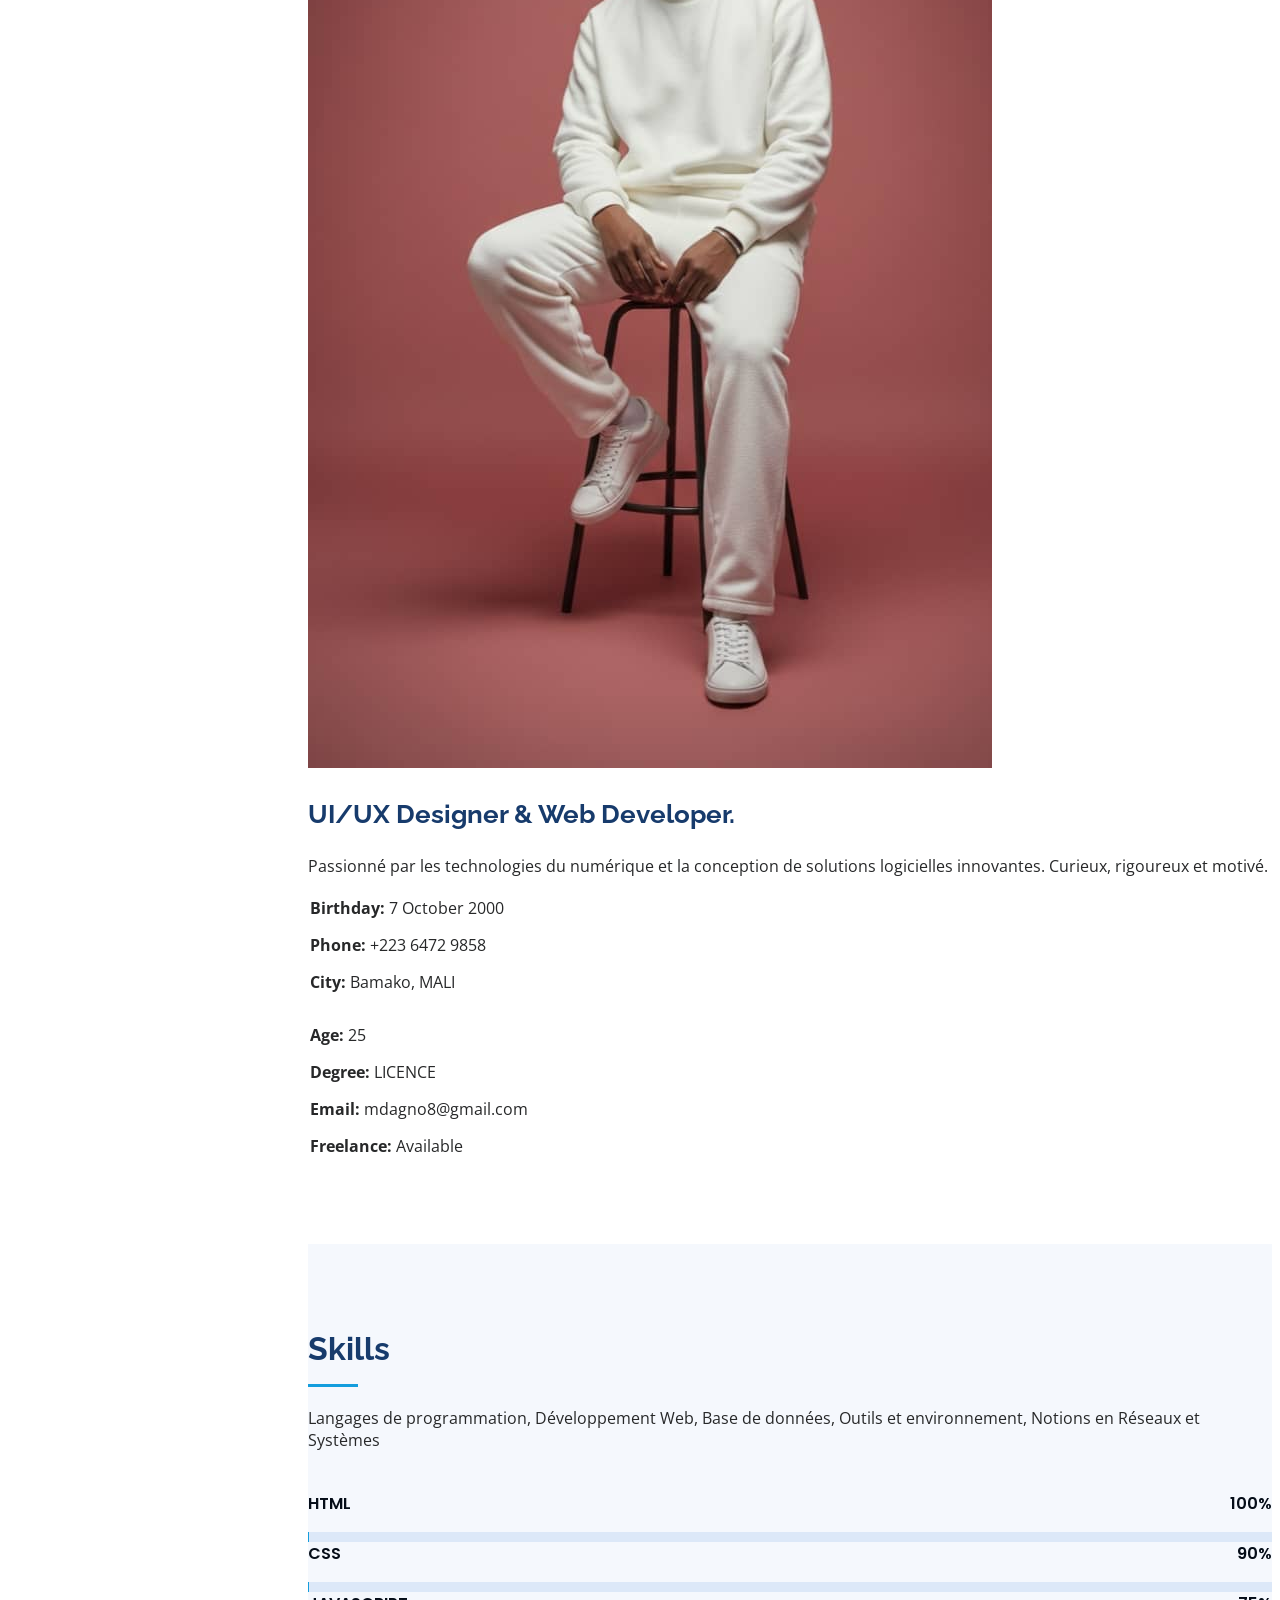
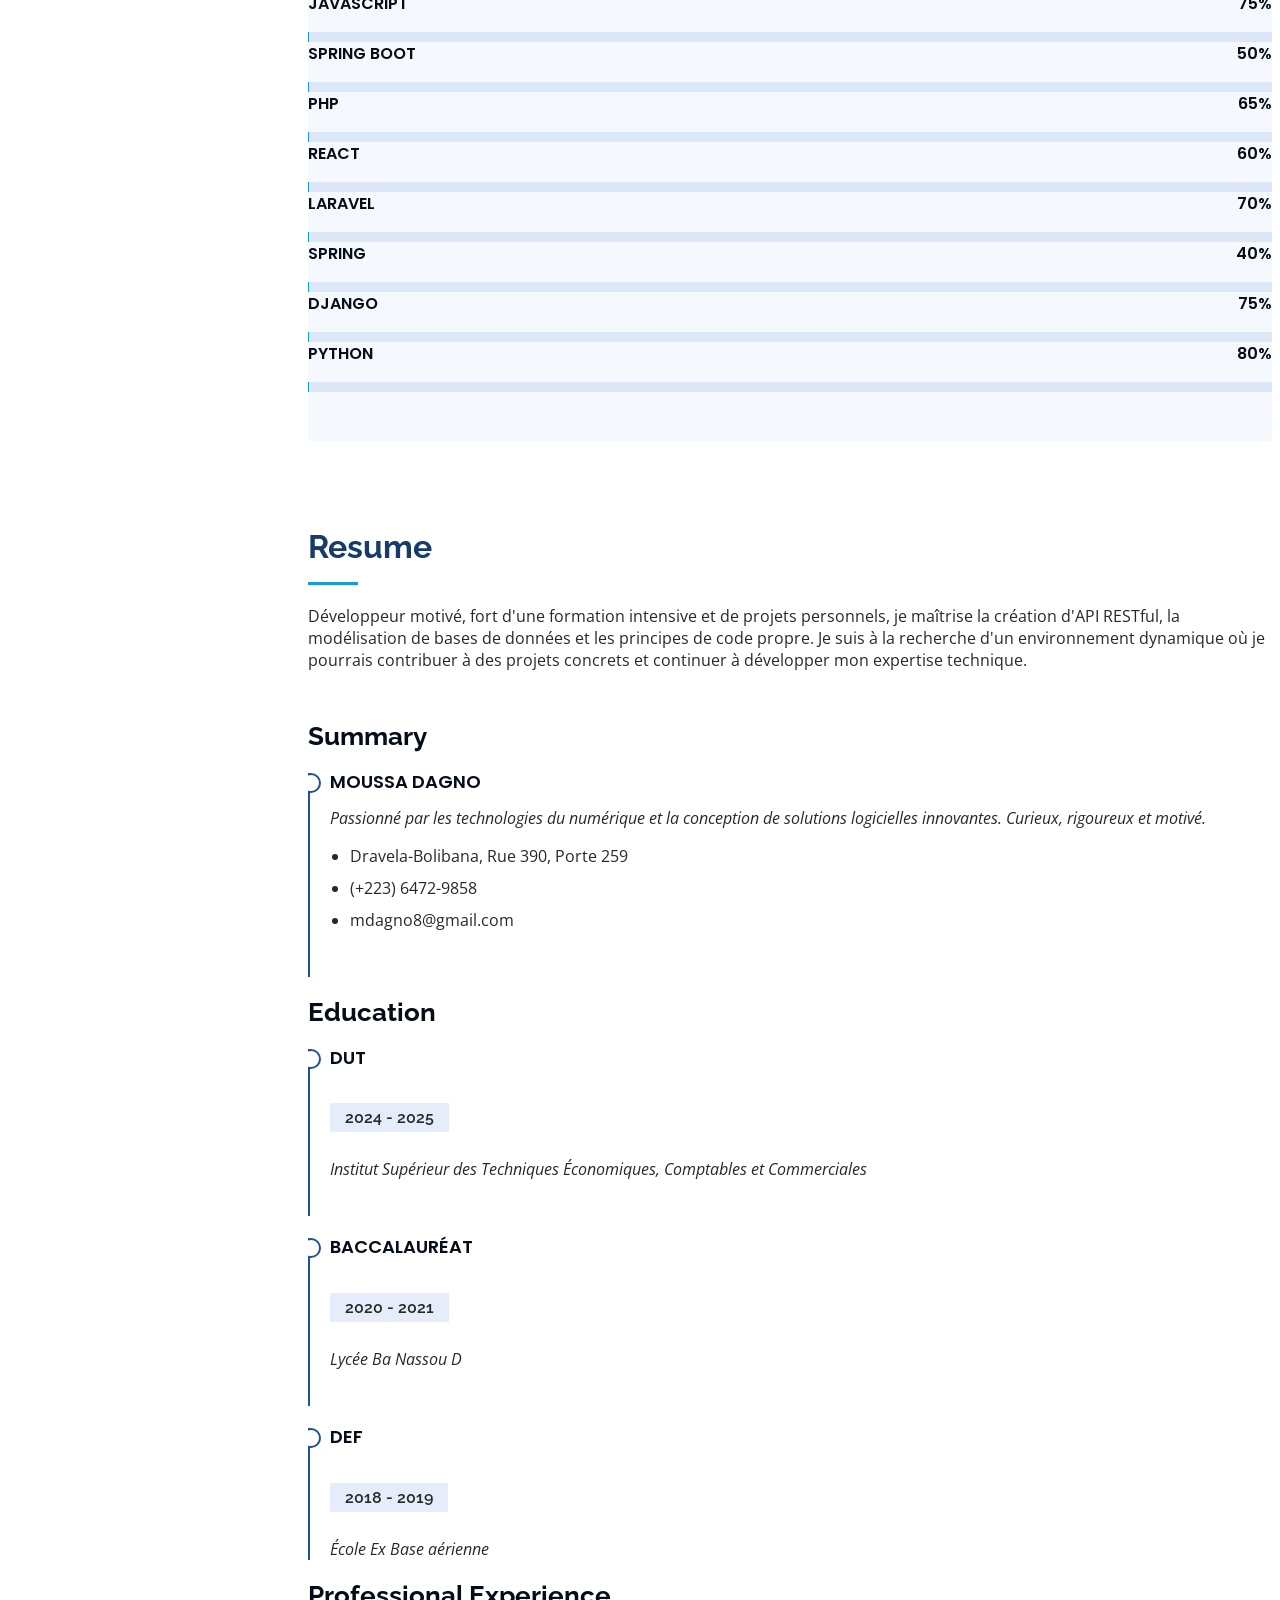
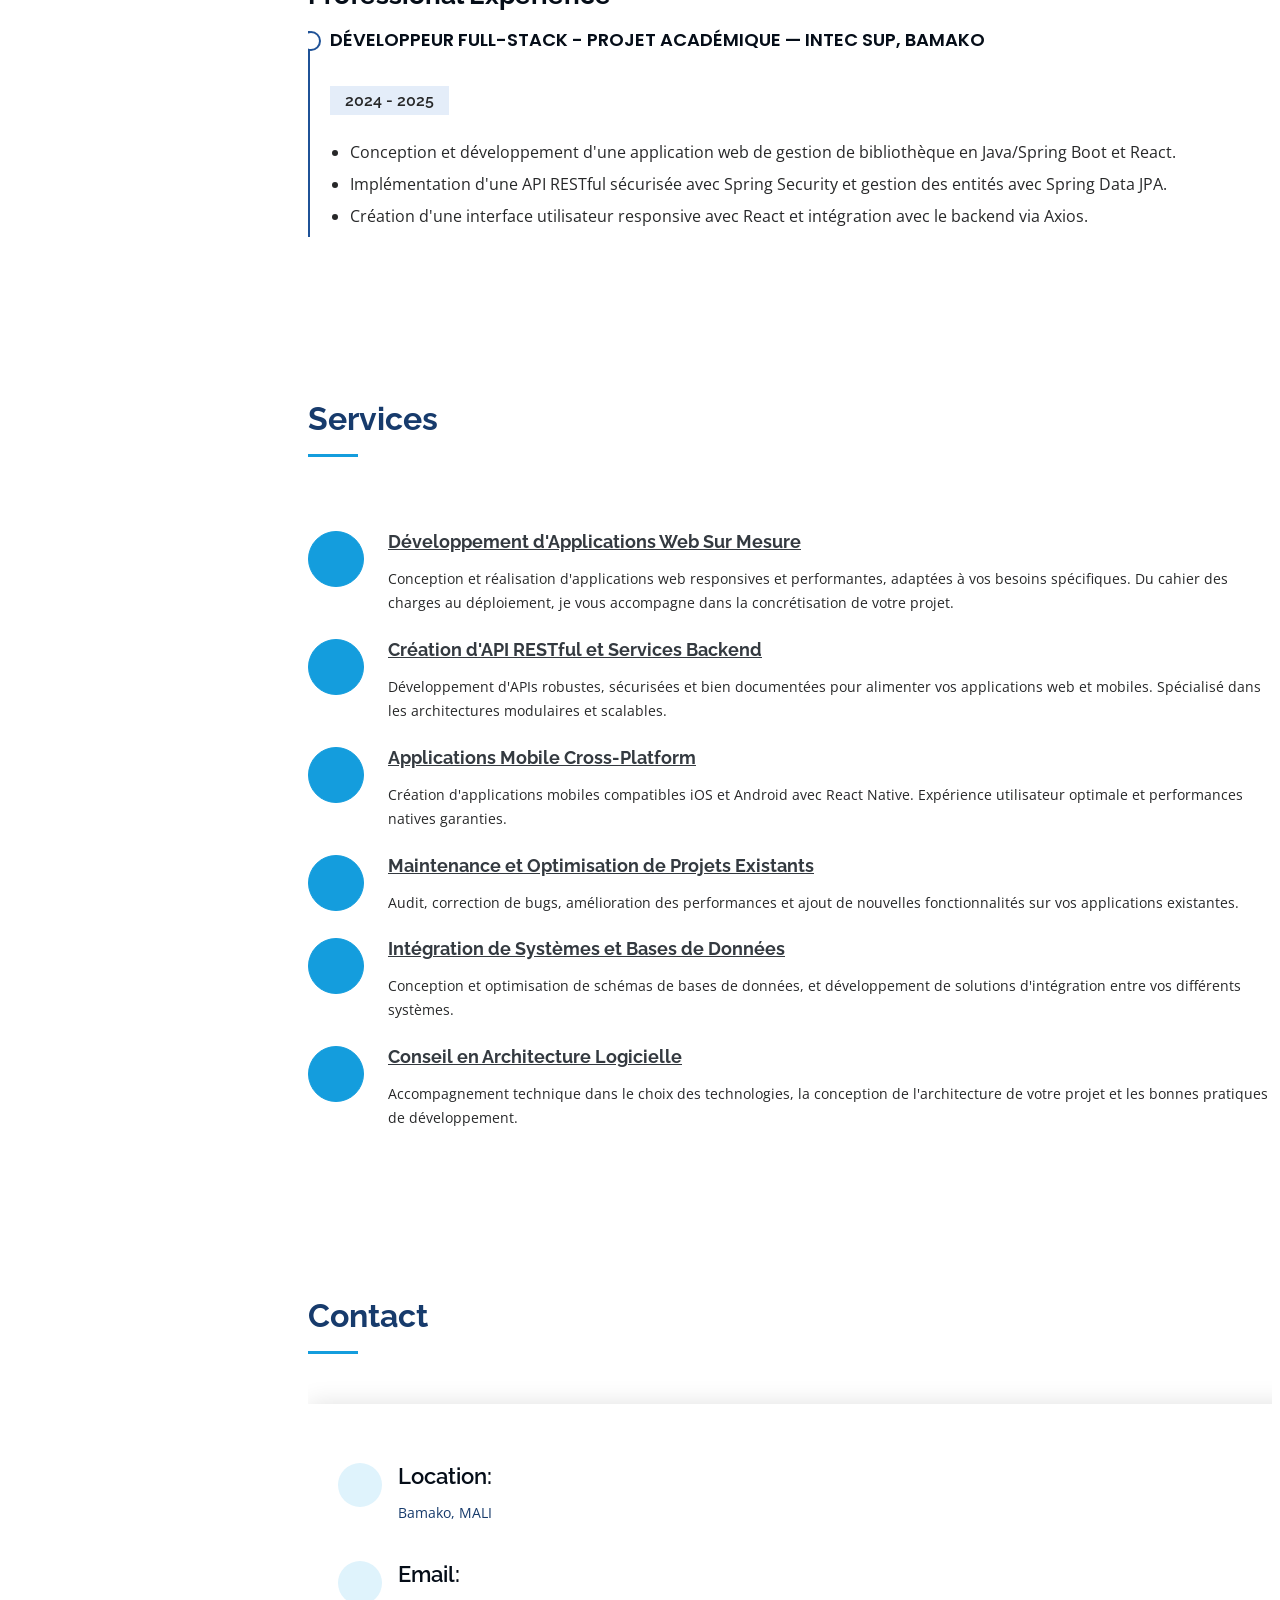
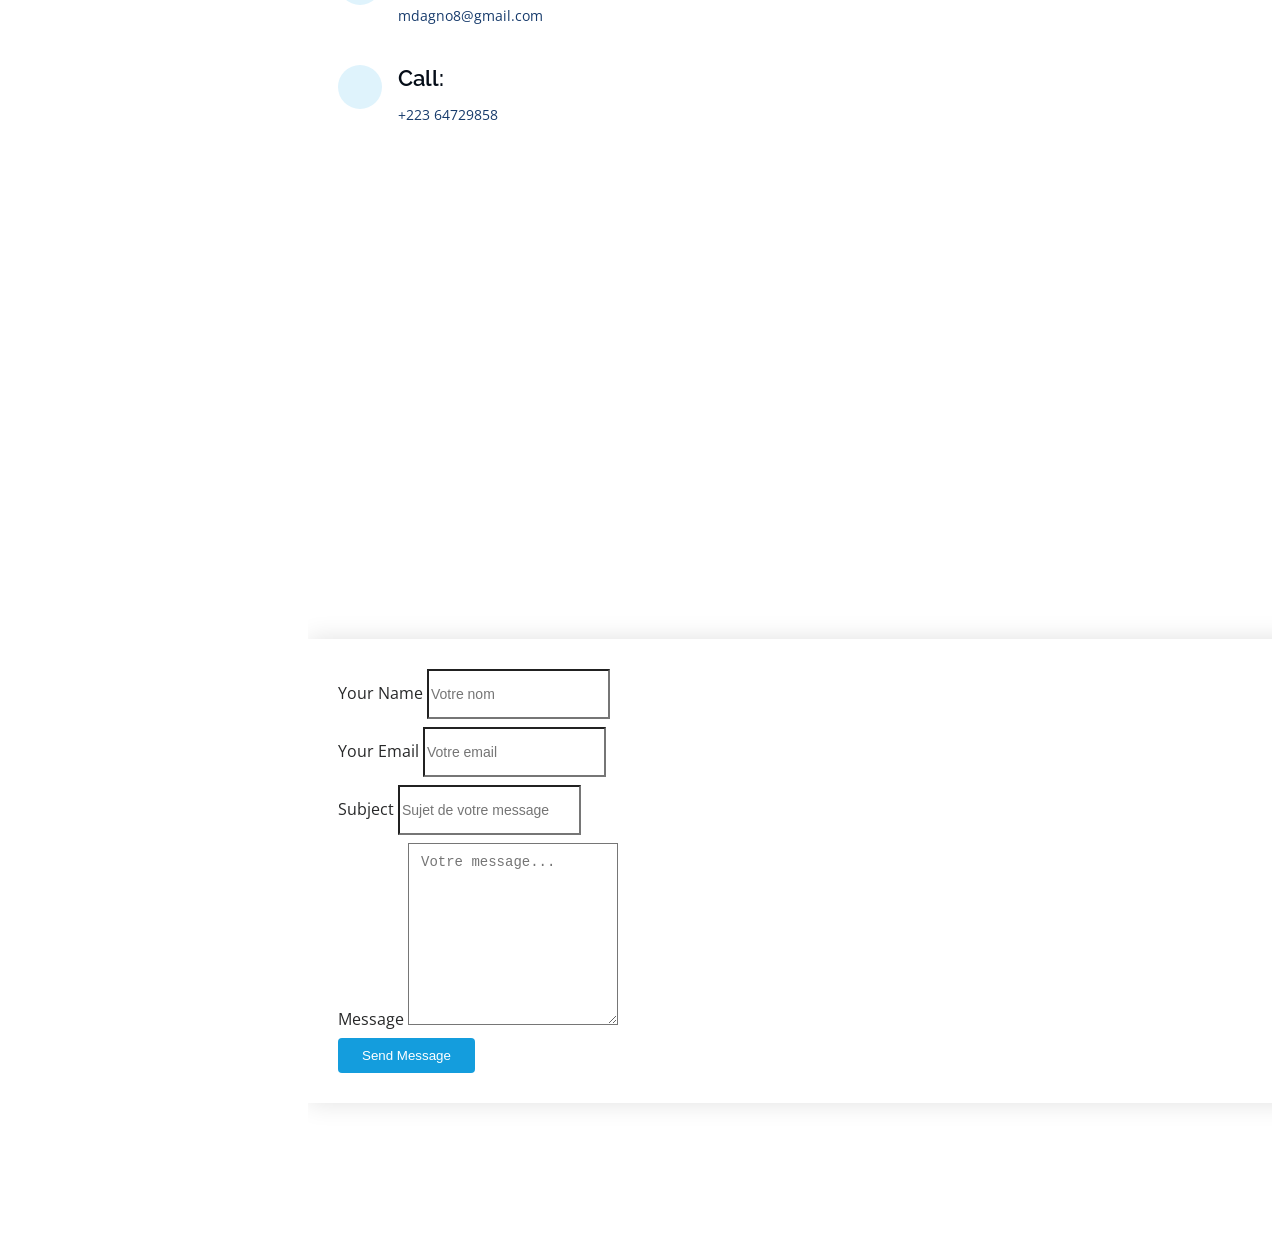
==== commit e4ddf0fd: "premier commit" ====
--- a/index.html
+++ b/index.html
@@ -1,579 +1,430 @@
-<!DOCTYPE html>
-<html lang="en">
-
-<head>
-  <meta charset="utf-8">
-  <meta content="width=device-width, initial-scale=1.0" name="viewport">
-
-  <title>iPortfolio Bootstrap Template - Index</title>
-  <meta content="" name="description">
-  <meta content="" name="keywords">
-
-  <!-- Favicons -->
-  <link href="assets/img/favicon.png" rel="icon">
-  <link href="assets/img/apple-touch-icon.png" rel="apple-touch-icon">
-
-  <!-- Google Fonts -->
-  <link href="https://fonts.googleapis.com/css?family=Open+Sans:300,300i,400,400i,600,600i,700,700i|Raleway:300,300i,400,400i,500,500i,600,600i,700,700i|Poppins:300,300i,400,400i,500,500i,600,600i,700,700i" rel="stylesheet">
-
-  <!-- Vendor CSS Files -->
-  <link href="assets/vendor/bootstrap/css/bootstrap.min.css" rel="stylesheet">
-  <link href="assets/vendor/icofont/icofont.min.css" rel="stylesheet">
-  <link href="assets/vendor/boxicons/css/boxicons.min.css" rel="stylesheet">
-  <link href="assets/vendor/venobox/venobox.css" rel="stylesheet">
-  <link href="assets/vendor/owl.carousel/assets/owl.carousel.min.css" rel="stylesheet">
-  <link href="assets/vendor/aos/aos.css" rel="stylesheet">
-
-  <!-- Template Main CSS File -->
-  <link href="assets/css/style.css" rel="stylesheet">
-
-  <!-- =======================================================
-  * Template Name: iPortfolio - v1.5.1
-  * Template URL: https://bootstrapmade.com/iportfolio-bootstrap-portfolio-websites-template/
-  * Author: BootstrapMade.com
-  * License: https://bootstrapmade.com/license/
-  ======================================================== -->
-</head>
-
-<body>
-
-  <!-- ======= Mobile nav toggle button ======= -->
-  <button type="button" class="mobile-nav-toggle d-xl-none"><i class="icofont-navigation-menu"></i></button>
-
-  <!-- ======= Header ======= -->
-  <header id="header">
-    <div class="d-flex flex-column">
-
-      <div class="profile">
-        <img src="assets/img/Moussa.jpg" alt="" class="img-fluid rounded-circle">
-        <h1 class="text-light"><a href="index.html">Moussa Dagno</a></h1>
-        <div class="social-links mt-3 text-center">
-          <a href="#" class="twitter"><i class="bx bxl-twitter"></i></a>
-          <a href="#" class="facebook"><i class="bx bxl-facebook"></i></a>
-          <a href="#" class="instagram"><i class="bx bxl-instagram"></i></a>
-          <a href="#" class="google-plus"><i class="bx bxl-skype"></i></a>
-          <a href="#" class="linkedin"><i class="bx bxl-linkedin"></i></a>
-        </div>
-      </div>
-
-      <nav class="nav-menu">
-        <ul>
-          <li class="active"><a href="index.html"><i class="bx bx-home"></i> <span>Home</span></a></li>
-          <li><a href="#about"><i class="bx bx-user"></i> <span>About</span></a></li>
-          <li><a href="#resume"><i class="bx bx-file-blank"></i> <span>Resume</span></a></li>
-          <li><a href="#portfolio"><i class="bx bx-book-content"></i> Portfolio</a></li>
-          <li><a href="#services"><i class="bx bx-server"></i> Services</a></li>
-          <li><a href="#contact"><i class="bx bx-envelope"></i> Contact</a></li>
-
-        </ul>
-      </nav><!-- .nav-menu -->
-      <button type="button" class="mobile-nav-toggle d-xl-none"><i class="icofont-navigation-menu"></i></button>
-
-    </div>
-  </header><!-- End Header -->
-
-  <!-- ======= Hero Section ======= -->
-  <section id="hero" class="d-flex flex-column justify-content-center align-items-center">
-    <div class="hero-container" data-aos="fade-in">
-      <h1>Moussa Dagno</h1>
-      <p>I'm <span class="typed" data-typed-items="Designer, Developer, Freelancer, Photographer"></span></p>
-    </div>
-  </section><!-- End Hero -->
-
-  <main id="main">
-
-    <!-- ======= About Section ======= -->
-    <section id="about" class="about">
-      <div class="container">
-
-        <div class="section-title">
-          <h2>About</h2>
-          <p>Passionné par les technologies du numérique et l'innovation, je suis un développeur full-stack rigoureux et motivé, actuellement en formation de licence 3 à INTEC SUP. Mon parcours allie une solide base technique en développement logiciel et une réelle aptitude à m'adapter aux nouvelles technologies.</p>
-        </div>
-
-        <div class="row">
-          <div class="col-lg-4" data-aos="fade-right">
-            <img src="assets/img/Moussa.jpg" class="img-fluid" alt="">
-          </div>
-          <div class="col-lg-8 pt-4 pt-lg-0 content" data-aos="fade-left">
-            <h3>UI/UX Designer &amp; Web Developer.</h3>
-            <p class="font-italic">
-              Passionné par les technologies du numérique et la conception de
-               solutions logicielles innovantes. Curieux, rigoureux et motivé.
-            </p>
-            <div class="row">
-              <div class="col-lg-6">
-                <ul>
-                  <li><i class="icofont-rounded-right"></i> <strong>Birthday:</strong> 7 October 2000</li>
-                  <li><i class="icofont-rounded-right"></i> <strong>Phone:</strong> +223 6472 9858</li>
-                  <li><i class="icofont-rounded-right"></i> <strong>City:</strong> City : Bamako, MALI</li>
-                </ul>
-              </div>
-              <div class="col-lg-6">
-                <ul>
-                  <li><i class="icofont-rounded-right"></i> <strong>Age:</strong> 25</li>
-                  <li><i class="icofont-rounded-right"></i> <strong>Degree:</strong> LICENCE</li>
-                  <li><i class="icofont-rounded-right"></i> <strong>Email:</strong> mdagno8@gmail.com</li>
-                  <li><i class="icofont-rounded-right"></i> <strong>Freelance:</strong> Available</li>
-                </ul>
-              </div>
-            </div>
-          </div>
-        </div>
-
-      </div>
-    </section><!-- End About Section -->
-
-    <!-- ======= Facts Section ======= -->
-    <section id="facts" class="facts">
-      <div class="container">
-
-        <div class="section-title">
-          <h2>Facts</h2>
-        </div>
-
-        <div class="row no-gutters">
-
-          <div class="col-lg-3 col-md-6 d-md-flex align-items-md-stretch" data-aos="fade-up">
-            <div class="count-box">
-              <i class="icofont-simple-smile"></i>
-              <span data-toggle="counter-up">232</span>
-              <p><strong>Clients satisfaits</strong></p>
-            </div>
-          </div>
-
-          <div class="col-lg-3 col-md-6 d-md-flex align-items-md-stretch" data-aos="fade-up" data-aos-delay="100">
-            <div class="count-box">
-              <i class="icofont-document-folder"></i>
-              <span data-toggle="counter-up">521</span>
-              <p><strong>Projets </strong></p>
-            </div>
-          </div>
-
-          <div class="col-lg-3 col-md-6 d-md-flex align-items-md-stretch" data-aos="fade-up" data-aos-delay="200">
-            <div class="count-box">
-              <i class="icofont-live-support"></i>
-              <span data-toggle="counter-up">1,463</span>
-              <p><strong>Heures d'assistance</strong></p>
-            </div>
-          </div>
-
-          <div class="col-lg-3 col-md-6 d-md-flex align-items-md-stretch" data-aos="fade-up" data-aos-delay="300">
-            <div class="count-box">
-              <i class="icofont-users-alt-5"></i>
-              <span data-toggle="counter-up">15</span>
-              <p><strong> travail acharné</strong></p>
-            </div>
-          </div>
-
-        </div>
-
-      </div>
-    </section><!-- End Facts Section -->
-
-    <!-- ======= Skills Section ======= -->
-    <section id="skills" class="skills section-bg">
-      <div class="container">
-
-        <div class="section-title">
-          <h2>Skills</h2>
-          <p> Langages de programmation
-Développement Web
-Base de données
-Outil et environnement
-Notions en Réseaux et
-Systèmes
-</p>
-        </div>
-
-        <div class="row skills-content">
-
-          <div class="col-lg-6" data-aos="fade-up">
-
-            <div class="progress">
-              <span class="skill">HTML <i class="val">100%</i></span>
-              <div class="progress-bar-wrap">
-                <div class="progress-bar" role="progressbar" aria-valuenow="100" aria-valuemin="0" aria-valuemax="100"></div>
-              </div>
-            </div>
-
-            <div class="progress">
-              <span class="skill">CSS <i class="val">90%</i></span>
-              <div class="progress-bar-wrap">
-                <div class="progress-bar" role="progressbar" aria-valuenow="90" aria-valuemin="0" aria-valuemax="100"></div>
-              </div>
-            </div>
-
-            <div class="progress">
-              <span class="skill">JavaScript <i class="val">75%</i></span>
-              <div class="progress-bar-wrap">
-                <div class="progress-bar" role="progressbar" aria-valuenow="75" aria-valuemin="0" aria-valuemax="100"></div>
-              </div>
-            </div>
-
-          </div>
-
-          <div class="col-lg-6" data-aos="fade-up" data-aos-delay="100">
-
-            <div class="progress">
-              <span class="skill">PHP <i class="val">80%</i></span>
-              <div class="progress-bar-wrap">
-                <div class="progress-bar" role="progressbar" aria-valuenow="80" aria-valuemin="0" aria-valuemax="100"></div>
-              </div>
-            </div>
-
-            <div class="progress">
-              <span class="skill">WordPress/CMS <i class="val">90%</i></span>
-              <div class="progress-bar-wrap">
-                <div class="progress-bar" role="progressbar" aria-valuenow="90" aria-valuemin="0" aria-valuemax="100"></div>
-              </div>
-            </div>
-
-            <div class="progress">
-              <span class="skill">Laravel <i class="val">55%</i></span>
-              <div class="progress-bar-wrap">
-                <div class="progress-bar" role="progressbar" aria-valuenow="55" aria-valuemin="0" aria-valuemax="100"></div>
-              </div>
-            </div>
-
-          </div>
-
-        </div>
-
-      </div>
-    </section><!-- End Skills Section -->
-
-    <!-- ======= Resume Section ======= -->
-    <section id="resume" class="resume">
-      <div class="container">
-
-        <div class="section-title">
-          <h2>Resume</h2>
-          <p>Développeur Back-End motivé, spécialisé en Python et Django. Fort d'une formation intensive et de projets personnels, je maîtrise la création d'API RESTful, la modélisation de bases de données et les principes de code propre. Je suis à la recherche d'un environnement dynamique où je pourrais contribuer à des projets concrets et continuer à développer mon expertise technique."</p>
-        </div>
-
-        <div class="row">
-          <div class="col-lg-6" data-aos="fade-up">
-            <h3 class="resume-title">Sumary</h3>
-            <div class="resume-item pb-0">
-              <h4>Moussa Dagno</h4>
-              <p><em>Passionné par les technologies du numérique et la conception de
-solutions logicielles innovantes. Curieux, rigoureux et motivé,
-</em></p>
-              <ul>
-                <li>Dravela-Bolibana,Rue 390, Porte 259</li>
-                <li>(+223) 6472-9858</li>
-                <li>mdagno8@gmail.com</li>
-              </ul>
-            </div>
-
-            <h3 class="resume-title">Education</h3>
-            <div class="resume-item">
-              <h4>DUT</h4>
-              <h5>2024- 2025</h5>
-              <p><em>Institut Supérieur des Techniques Économiques, Comptables et Commerciales</em></p>
-            </div>
-            <div class="resume-item">
-              <h4>Baccalauréat</h4>
-              <h5>2020 - 2021</h5>
-              <p><em>Lycée Ba Nassou D</em></p>
-            </div>
-            <div class="resume-item">
-              <h4>DUT</h4>
-              <h5>2018-2019</h5>
-              <p><em>École Ex Base aérienne</em></p>
-            </div>
-          </div>
-          <div class="col-lg-6" data-aos="fade-up" data-aos-delay="100">
-            <h3 class="resume-title">Professional Experience</h3>
-            <div class="resume-item">
-              <h4>Développeur Full-Stack - Projet Académique
-INTEC SUP, Bamako</h4>
-              <h5>2024-2025</h5>
-              <ul>
-                <li>Conception et développement d'une application web de gestion de bibliothèque en Java/Spring Boot et React.</li>
-                <li>Implémentation d'une API RESTful sécurisée avec Spring Security et gestion des entités avec Spring Data JPA. </li>
-                <li>Création d'une interface utilisateur responsive avec React et intégration avec le backend via Axios.</li>
-                <li>Développeur Front-End - Stage
-                  Orange Digital Center, Bamako
-                  Juin 2025 - Novembre 2025</li>
-              </ul>
-
-              </ul>
-            </div>
-          </div>
-        </div>
-
-      </div>
-    </section><!-- End Resume Section -->
-
-    <!-- ======= Portfolio Section ======= -->
-    <section id="portfolio" class="portfolio section-bg">
-      <div class="container">
-
-        <div class="section-title">
-          <h2>Portfolio</h2>
-        <div class="row" data-aos="fade-up">
-          <div class="col-lg-12 d-flex justify-content-center">
-            <ul id="portfolio-flters">
-              <li data-filter="*" class="filter-active">All</li>
-              <li data-filter=".filter-app">App</li>
-              <li data-filter=".filter-card">Card</li>
-              <li data-filter=".filter-web">Web</li>
-            </ul>
-          </div>
-        </div>
-
-        <div class="row portfolio-container" data-aos="fade-up" data-aos-delay="100">
-
-          <div class="col-lg-4 col-md-6 portfolio-item filter-app">
-            <div class="portfolio-wrap">
-              <img src="assets/img/portfolio/portfolio-1.jpg" class="img-fluid" alt="">
-              <div class="portfolio-links">
-                <a href="assets/img/portfolio/portfolio-1.jpg" data-gall="portfolioGallery" class="venobox" title="App 1"><i class="bx bx-plus"></i></a>
-                <a href="portfolio-details.html" title="More Details"><i class="bx bx-link"></i></a>
-              </div>
-            </div>
-          </div>
-
-          <div class="col-lg-4 col-md-6 portfolio-item filter-web">
-            <div class="portfolio-wrap">
-              <img src="assets/img/portfolio/portfolio-2.jpg" class="img-fluid" alt="">
-              <div class="portfolio-links">
-                <a href="assets/img/portfolio/portfolio-2.jpg" data-gall="portfolioGallery" class="venobox" title="Web 3"><i class="bx bx-plus"></i></a>
-                <a href="portfolio-details.html" title="More Details"><i class="bx bx-link"></i></a>
-              </div>
-            </div>
-          </div>
-
-          <div class="col-lg-4 col-md-6 portfolio-item filter-app">
-            <div class="portfolio-wrap">
-              <img src="assets/img/portfolio/portfolio-3.jpg" class="img-fluid" alt="">
-              <div class="portfolio-links">
-                <a href="assets/img/portfolio/portfolio-3.jpg" data-gall="portfolioGallery" class="venobox" title="App 2"><i class="bx bx-plus"></i></a>
-                <a href="portfolio-details.html" title="More Details"><i class="bx bx-link"></i></a>
-              </div>
-            </div>
-          </div>
-
-          <div class="col-lg-4 col-md-6 portfolio-item filter-card">
-            <div class="portfolio-wrap">
-              <img src="assets/img/portfolio/portfolio-4.jpg" class="img-fluid" alt="">
-              <div class="portfolio-links">
-                <a href="assets/img/portfolio/portfolio-4.jpg" data-gall="portfolioGallery" class="venobox" title="Card 2"><i class="bx bx-plus"></i></a>
-                <a href="portfolio-details.html" title="More Details"><i class="bx bx-link"></i></a>
-              </div>
-            </div>
-          </div>
-
-          <div class="col-lg-4 col-md-6 portfolio-item filter-web">
-            <div class="portfolio-wrap">
-              <img src="assets/img/portfolio/portfolio-5.jpg" class="img-fluid" alt="">
-              <div class="portfolio-links">
-                <a href="assets/img/portfolio/portfolio-5.jpg" data-gall="portfolioGallery" class="venobox" title="Web 2"><i class="bx bx-plus"></i></a>
-                <a href="portfolio-details.html" title="More Details"><i class="bx bx-link"></i></a>
-              </div>
-            </div>
-          </div>
-
-          <div class="col-lg-4 col-md-6 portfolio-item filter-app">
-            <div class="portfolio-wrap">
-              <img src="assets/img/portfolio/portfolio-6.jpg" class="img-fluid" alt="">
-              <div class="portfolio-links">
-                <a href="assets/img/portfolio/portfolio-6.jpg" data-gall="portfolioGallery" class="venobox" title="App 3"><i class="bx bx-plus"></i></a>
-                <a href="portfolio-details.html" title="More Details"><i class="bx bx-link"></i></a>
-              </div>
-            </div>
-          </div>
-
-          <div class="col-lg-4 col-md-6 portfolio-item filter-card">
-            <div class="portfolio-wrap">
-              <img src="assets/img/portfolio/portfolio-7.jpg" class="img-fluid" alt="">
-              <div class="portfolio-links">
-                <a href="assets/img/portfolio/portfolio-7.jpg" data-gall="portfolioGallery" class="venobox" title="Card 1"><i class="bx bx-plus"></i></a>
-                <a href="portfolio-details.html" title="More Details"><i class="bx bx-link"></i></a>
-              </div>
-            </div>
-          </div>
-
-          <div class="col-lg-4 col-md-6 portfolio-item filter-card">
-            <div class="portfolio-wrap">
-              <img src="assets/img/portfolio/portfolio-8.jpg" class="img-fluid" alt="">
-              <div class="portfolio-links">
-                <a href="assets/img/portfolio/portfolio-8.jpg" data-gall="portfolioGallery" class="venobox" title="Card 3"><i class="bx bx-plus"></i></a>
-                <a href="portfolio-details.html" title="More Details"><i class="bx bx-link"></i></a>
-              </div>
-            </div>
-          </div>
-
-          <div class="col-lg-4 col-md-6 portfolio-item filter-web">
-            <div class="portfolio-wrap">
-              <img src="assets/img/portfolio/portfolio-9.jpg" class="img-fluid" alt="">
-              <div class="portfolio-links">
-                <a href="assets/img/portfolio/portfolio-9.jpg" data-gall="portfolioGallery" class="venobox" title="Web 3"><i class="bx bx-plus"></i></a>
-                <a href="portfolio-details.html" title="More Details"><i class="bx bx-link"></i></a>
-              </div>
-            </div>
-          </div>
-
-        </div>
-
-      </div>
-    </section><!-- End Portfolio Section -->
-
-    <!-- ======= Services Section ======= -->
-    <section id="services" class="services">
-      <div class="container">
-
-        <div class="section-title">
-          <h2>Services</h2>
-        </div>
-
-        <div class="row">
-          <div class="col-lg-4 col-md-6 icon-box" data-aos="fade-up">
-            <div class="icon"><i class="icofont-computer"></i></div>
-            <h4 class="title"><a href="">Développement d'Applications Web Sur Mesure</a></h4>
-            <p class="description">Conception et réalisation d'applications web responsives et performantes, adaptées à vos besoins spécifiques. Du cahier des charges au déploiement, je vous accompagne dans la concrétisation de votre projet.</p>
-          </div>
-          <div class="col-lg-4 col-md-6 icon-box" data-aos="fade-up" data-aos-delay="100">
-            <div class="icon"><i class="icofont-chart-bar-graph"></i></div>
-            <h4 class="title"><a href="">Création d'API RESTful et Services Backend</a></h4>
-            <p class="description">Développement d'APIs robustes, sécurisées et bien documentées pour alimenter vos applications web et mobiles. Spécialisé dans les architectures modulaires et scalables.</p>
-          </div>
-          <div class="col-lg-4 col-md-6 icon-box" data-aos="fade-up" data-aos-delay="200">
-            <div class="icon"><i class="icofont-earth"></i></div>
-            <h4 class="title"><a href="">Applications Mobile Cross-Platform</a></h4>
-            <p class="description">Création d'applications mobiles compatibles iOS et Android using React Native. Expérience utilisateur optimale et performances natives garanties.</p>
-          </div>
-          <div class="col-lg-4 col-md-6 icon-box" data-aos="fade-up" data-aos-delay="300">
-            <div class="icon"><i class="icofont-image"></i></div>
-            <h4 class="title"><a href="">Maintenance et Optimisation de Projets Existants</a></h4>
-            <p class="description">Audit, correction de bugs, amélioration des performances et ajout de nouvelles fonctionnalités sur vos applications existantes.</p>
-          </div>
-          <div class="col-lg-4 col-md-6 icon-box" data-aos="fade-up" data-aos-delay="400">
-            <div class="icon"><i class="icofont-settings"></i></div>
-            <h4 class="title"><a href="">Intégration de Systèmes et Bases de Données</a></h4>
-            <p class="description">Conception et optimisation de schémas de bases de données, et développement de solutions d'intégration entre vos différents systèmes.</p>
-          </div>
-          <div class="col-lg-4 col-md-6 icon-box" data-aos="fade-up" data-aos-delay="500">
-            <div class="icon"><i class="icofont-tasks-alt"></i></div>
-            <h4 class="title"><a href="">Conseil en Architecture Logicielle</a></h4>
-            <p class="description">Accompagnement technique dans le choix des technologies, la conception de l'architecture de votre projet et les bonnes pratiques de développement.
-
-</p>
-          </div>
-        </div>
-
-      </div>
-    </section><!-- End Services Section -->
-
-    <!-- ======= Contact Section ======= -->
-    <section id="contact" class="contact">
-      <div class="container">
-
-        <div class="section-title">
-          <h2>Contact</h2>
-        </div>
-        <div class="row" data-aos="fade-in">
-
-          <div class="col-lg-5 d-flex align-items-stretch">
-            <div class="info">
-              <div class="address">
-                <i class="icofont-google-map"></i>
-                <h4>Location:</h4>
-                <p>Bamako,MALI</p>
-              </div>
-
-              <div class="email">
-                <i class="icofont-envelope"></i>
-                <h4>Email:</h4>
-                <p>mdagno8@gmail.com</p>
-              </div>
-
-              <div class="phone">
-                <i class="icofont-phone"></i>
-                <h4>Call:</h4>
-                <p>+223 64729858</p>
-              </div>
-              <iframe src="https://www.google.com/maps/embed?pb=!1m18!1m12!1m3!1d26189.186034226488!2d-8.026082407300999!3d12.645000411350871!2m3!1f0!2f0!3f0!3m2!1i1024!2i768!4f13.1!3m3!1m2!1s0xe51ccf97ab4410d%3A0x950b25028b78a01d!2sBolibana%2C%20Bamako%2C%20Mali!5e0!3m2!1sfr!2sus!4v1764505482227!5m2!1sfr!2sus" width="600" height="450" style="border:0;" allowfullscreen="" loading="lazy" referrerpolicy="no-referrer-when-downgrade"></iframe>
-            </div>
-
-          </div>
-
-          <div class="col-lg-7 mt-5 mt-lg-0 d-flex align-items-stretch">
-            <form action="forms/contact.php" method="post" role="form" class="php-email-form">
-              <div class="form-row">
-                <div class="form-group col-md-6">
-                  <label for="name">Your Name</label>
-                  <input type="text" name="name" class="form-control" id="name" data-rule="minlen:4" data-msg="Please enter at least 4 chars" />
-                  <div class="validate"></div>
-                </div>
-                <div class="form-group col-md-6">
-                  <label for="name">Your Email</label>
-                  <input type="email" class="form-control" name="email" id="email" data-rule="email" data-msg="Please enter a valid email" />
-                  <div class="validate"></div>
-                </div>
-              </div>
-              <div class="form-group">
-                <label for="name">Subject</label>
-                <input type="text" class="form-control" name="subject" id="subject" data-rule="minlen:4" data-msg="Please enter at least 8 chars of subject" />
-                <div class="validate"></div>
-              </div>
-              <div class="form-group">
-                <label for="name">Message</label>
-                <textarea class="form-control" name="message" rows="10" data-rule="required" data-msg="Please write something for us"></textarea>
-                <div class="validate"></div>
-              </div>
-              <div class="mb-3">
-                <div class="loading">Loading</div>
-                <div class="error-message"></div>
-                <div class="sent-message">Your message has been sent. Thank you!</div>
-              </div>
-              <div class="text-center"><button type="submit">Send Message</button></div>
-            </form>
-          </div>
-
-        </div>
-
-      </div>
-    </section><!-- End Contact Section -->
-
-  </main><!-- End #main -->
-
-  <!-- ======= Footer ======= -->
-  <footer id="footer">
-    <div class="container">
-      <div class="copyright">
-        &copy; Copyright <strong><span>iPortfolio</span></strong>
-      </div>
-      <div class="credits">
-        <!-- All the links in the footer should remain intact. -->
-        <!-- You can delete the links only if you purchased the pro version. -->
-        <!-- Licensing information: https://bootstrapmade.com/license/ -->
-        <!-- Purchase the pro version with working PHP/AJAX contact form: https://bootstrapmade.com/iportfolio-bootstrap-portfolio-websites-template/ -->
-        Designed by <a href="https://bootstrapmade.com/">BootstrapMade</a>
-      </div>
-    </div>
-  </footer><!-- End  Footer -->
-
-  <a href="#" class="back-to-top"><i class="icofont-simple-up"></i></a>
-
-  <!-- Vendor JS Files -->
-  <script src="assets/vendor/jquery/jquery.min.js"></script>
-  <script src="assets/vendor/bootstrap/js/bootstrap.bundle.min.js"></script>
-  <script src="assets/vendor/jquery.easing/jquery.easing.min.js"></script>
-  <script src="assets/vendor/php-email-form/validate.js"></script>
-  <script src="assets/vendor/waypoints/jquery.waypoints.min.js"></script>
-  <script src="assets/vendor/counterup/counterup.min.js"></script>
-  <script src="assets/vendor/isotope-layout/isotope.pkgd.min.js"></script>
-  <script src="assets/vendor/venobox/venobox.min.js"></script>
-  <script src="assets/vendor/owl.carousel/owl.carousel.min.js"></script>
-  <script src="assets/vendor/typed.js/typed.min.js"></script>
-  <script src="assets/vendor/aos/aos.js"></script>
-
-  <!-- Template Main JS File -->
-  <script src="assets/js/main.js"></script>
-
-</body>
-
+<!DOCTYPE html>
+<html lang="fr">
+
+<head>
+  <meta charset="utf-8">
+  <meta content="width=device-width, initial-scale=1.0" name="viewport">
+
+  <title>iPortfolio - Moussa Dagno</title>
+  <meta content="" name="description">
+  <meta content="" name="keywords">
+
+  <!-- Favicons -->
+  <link href="assets/img/favicon.png" rel="icon">
+  <link href="assets/img/apple-touch-icon.png" rel="apple-touch-icon">
+
+  <!-- Google Fonts -->
+  <link href="https://fonts.googleapis.com/css?family=Open+Sans:300,300i,400,400i,600,600i,700,700i|Raleway:300,300i,400,400i,500,500i,600,600i,700,700i|Poppins:300,300i,400,400i,500,500i,600,600i,700,700i" rel="stylesheet">
+
+  <!-- Vendor CSS Files -->
+  <link href="assets/vendor/bootstrap/css/bootstrap.min.css" rel="stylesheet">
+  <link href="assets/vendor/icofont/icofont.min.css" rel="stylesheet">
+  <link href="assets/vendor/boxicons/css/boxicons.min.css" rel="stylesheet">
+  <link href="assets/vendor/venobox/venobox.css" rel="stylesheet">
+  <link href="assets/vendor/owl.carousel/assets/owl.carousel.min.css" rel="stylesheet">
+  <link href="assets/vendor/aos/aos.css" rel="stylesheet">
+
+  <!-- Template Main CSS File -->
+  <link href="assets/css/style.css" rel="stylesheet">
+
+</head>
+
+<body>
+
+  <!-- ======= Mobile nav toggle button ======= -->
+  <button type="button" class="mobile-nav-toggle d-xl-none" aria-label="Ouvrir le menu de navigation"><i class="icofont-navigation-menu"></i></button>
+
+  <!-- ======= Header ======= -->
+  <header id="header">
+    <div class="d-flex flex-column">
+
+      <div class="profile">
+        <img src="assets/img/Moussa.jpg" alt="Photo de profil de Moussa Dagno" class="img-fluid rounded-circle">
+        <h1 class="text-light"><a href="index.html">Moussa Dagno</a></h1>
+        <div class="social-links mt-3 text-center">
+          <a href="#" class="twitter" aria-label="Twitter"><i class="bx bxl-twitter"></i></a>
+          <a href="#" class="facebook" aria-label="Facebook"><i class="bx bxl-facebook"></i></a>
+          <a href="#" class="instagram" aria-label="Instagram"><i class="bx bxl-instagram"></i></a>
+          <a href="#" class="google-plus" aria-label="Skype"><i class="bx bxl-skype"></i></a>
+          <a href="#" class="linkedin" aria-label="LinkedIn"><i class="bx bxl-linkedin"></i></a>
+        </div>
+      </div>
+
+      <nav class="nav-menu">
+        <ul>
+          <li class="active"><a href="index.html"><i class="bx bx-home"></i> <span>Home</span></a></li>
+          <li><a href="#about"><i class="bx bx-user"></i> <span>About</span></a></li>
+          <li><a href="#resume"><i class="bx bx-file-blank"></i> <span>Resume</span></a></li>
+          <li><a href="#portfolio"><i class="bx bx-book-content"></i> Portfolio</a></li>
+          <li><a href="#services"><i class="bx bx-server"></i> Services</a></li>
+          <li><a href="#contact"><i class="bx bx-envelope"></i> Contact</a></li>
+        </ul>
+      </nav><!-- .nav-menu -->
+
+      <button type="button" class="mobile-nav-toggle d-xl-none" aria-label="Ouvrir le menu de navigation"><i class="icofont-navigation-menu"></i></button>
+
+    </div>
+  </header><!-- End Header -->
+
+  <!-- ======= Hero Section ======= -->
+  <section id="hero" class="d-flex flex-column justify-content-center align-items-center">
+    <div class="hero-container" data-aos="fade-in">
+      <h1>Moussa Dagno</h1>
+      <p>I'm <span class="typed" data-typed-items="Developer, Freelancer"></span></p>
+    </div>
+  </section><!-- End Hero -->
+
+  <main id="main">
+
+    <!-- ======= About Section ======= -->
+    <section id="about" class="about">
+      <div class="container">
+
+        <div class="section-title">
+          <h2>About</h2>
+          <p>Passionné par les technologies du numérique et l'innovation, je suis un développeur full-stack rigoureux et motivé, actuellement en formation de licence 3 à INTEC SUP. Mon parcours allie une solide base technique en développement logiciel et une réelle aptitude à m'adapter aux nouvelles technologies.</p>
+        </div>
+
+        <div class="row">
+          <div class="col-lg-4" data-aos="fade-right">
+            <img src="assets/img/Moussa.jpg" class="img-fluid" alt="Moussa Dagno - Développeur Full-Stack">
+          </div>
+          <div class="col-lg-8 pt-4 pt-lg-0 content" data-aos="fade-left">
+            <h3>UI/UX Designer &amp; Web Developer.</h3>
+            <p class="font-italic">
+              Passionné par les technologies du numérique et la conception de
+               solutions logicielles innovantes. Curieux, rigoureux et motivé.
+            </p>
+            <div class="row">
+              <div class="col-lg-6">
+                <ul>
+                  <li><i class="icofont-rounded-right"></i> <strong>Birthday:</strong> 7 October 2000</li>
+                  <li><i class="icofont-rounded-right"></i> <strong>Phone:</strong> +223 6472 9858</li>
+                  <li><i class="icofont-rounded-right"></i> <strong>City:</strong> Bamako, MALI</li>
+                </ul>
+              </div>
+              <div class="col-lg-6">
+                <ul>
+                  <li><i class="icofont-rounded-right"></i> <strong>Age:</strong> 25</li>
+                  <li><i class="icofont-rounded-right"></i> <strong>Degree:</strong> LICENCE</li>
+                  <li><i class="icofont-rounded-right"></i> <strong>Email:</strong> mdagno8@gmail.com</li>
+                  <li><i class="icofont-rounded-right"></i> <strong>Freelance:</strong> Available</li>
+                </ul>
+              </div>
+            </div>
+          </div>
+        </div>
+
+      </div>
+    </section><!-- End About Section -->
+
+    <!-- ======= Skills Section ======= -->
+    <section id="skills" class="skills section-bg">
+      <div class="container">
+
+        <div class="section-title">
+          <h2>Skills</h2>
+          <p>Langages de programmation, Développement Web, Base de données, Outils et environnement, Notions en Réseaux et Systèmes</p>
+        </div>
+
+        <div class="row skills-content">
+
+          <div class="col-lg-6" data-aos="fade-up">
+
+            <div class="progress">
+              <span class="skill">HTML <i class="val">100%</i></span>
+              <div class="progress-bar-wrap">
+                <div class="progress-bar" role="progressbar" aria-label="HTML - 100%" aria-valuenow="100" aria-valuemin="0" aria-valuemax="100"></div>
+              </div>
+            </div>
+
+            <div class="progress">
+              <span class="skill">CSS <i class="val">90%</i></span>
+              <div class="progress-bar-wrap">
+                <div class="progress-bar" role="progressbar" aria-label="CSS - 90%" aria-valuenow="90" aria-valuemin="0" aria-valuemax="100"></div>
+              </div>
+            </div>
+
+            <div class="progress">
+              <span class="skill">JavaScript <i class="val">75%</i></span>
+              <div class="progress-bar-wrap">
+                <div class="progress-bar" role="progressbar" aria-label="JavaScript - 75%" aria-valuenow="75" aria-valuemin="0" aria-valuemax="100"></div>
+              </div>
+            </div>
+
+            <div class="progress">
+              <span class="skill">Spring Boot <i class="val">50%</i></span>
+              <div class="progress-bar-wrap">
+                <div class="progress-bar" role="progressbar" aria-label="Spring Boot - 50%" aria-valuenow="50" aria-valuemin="0" aria-valuemax="100"></div>
+              </div>
+            </div>
+
+          </div>
+
+          <div class="col-lg-6" data-aos="fade-up" data-aos-delay="100">
+
+            <div class="progress">
+              <span class="skill">PHP <i class="val">65%</i></span>
+              <div class="progress-bar-wrap">
+                <div class="progress-bar" role="progressbar" aria-label="PHP - 65%" aria-valuenow="65" aria-valuemin="0" aria-valuemax="100"></div>
+              </div>
+            </div>
+
+            <div class="progress">
+              <span class="skill">React <i class="val">60%</i></span>
+              <div class="progress-bar-wrap">
+                <div class="progress-bar" role="progressbar" aria-label="React - 60%" aria-valuenow="60" aria-valuemin="0" aria-valuemax="100"></div>
+              </div>
+            </div>
+
+            <div class="progress">
+              <span class="skill">Laravel <i class="val">70%</i></span>
+              <div class="progress-bar-wrap">
+                <div class="progress-bar" role="progressbar" aria-label="Laravel - 70%" aria-valuenow="70" aria-valuemin="0" aria-valuemax="100"></div>
+              </div>
+            </div>
+
+            <div class="progress">
+              <span class="skill">Spring <i class="val">40%</i></span>
+              <div class="progress-bar-wrap">
+                <div class="progress-bar" role="progressbar" aria-label="Spring - 40%" aria-valuenow="40" aria-valuemin="0" aria-valuemax="100"></div>
+              </div>
+            </div>
+
+            <div class="progress">
+              <span class="skill">Django <i class="val">75%</i></span>
+              <div class="progress-bar-wrap">
+                <div class="progress-bar" role="progressbar" aria-label="Django - 75%" aria-valuenow="75" aria-valuemin="0" aria-valuemax="100"></div>
+              </div>
+            </div>
+
+            <div class="progress">
+              <span class="skill">Python <i class="val">80%</i></span>
+              <div class="progress-bar-wrap">
+                <div class="progress-bar" role="progressbar" aria-label="Python - 80%" aria-valuenow="80" aria-valuemin="0" aria-valuemax="100"></div>
+              </div>
+            </div>
+
+          </div>
+
+        </div><!-- End .row skills-content -->
+
+      </div>
+    </section><!-- End Skills Section -->
+
+    <!-- ======= Resume Section ======= -->
+    <section id="resume" class="resume">
+      <div class="container">
+
+        <div class="section-title">
+          <h2>Resume</h2>
+          <p>Développeur motivé, fort d'une formation intensive et de projets personnels, je maîtrise la création d'API RESTful, la modélisation de bases de données et les principes de code propre. Je suis à la recherche d'un environnement dynamique où je pourrais contribuer à des projets concrets et continuer à développer mon expertise technique.</p>
+        </div>
+
+        <div class="row">
+          <div class="col-lg-6" data-aos="fade-up">
+            <h3 class="resume-title">Summary</h3>
+            <div class="resume-item pb-0">
+              <h4>Moussa Dagno</h4>
+              <p><em>Passionné par les technologies du numérique et la conception de solutions logicielles innovantes. Curieux, rigoureux et motivé.</em></p>
+              <ul>
+                <li>Dravela-Bolibana, Rue 390, Porte 259</li>
+                <li>(+223) 6472-9858</li>
+                <li>mdagno8@gmail.com</li>
+              </ul>
+            </div>
+
+            <h3 class="resume-title">Education</h3>
+            <div class="resume-item">
+              <h4>DUT</h4>
+              <h5>2024 - 2025</h5>
+              <p><em>Institut Supérieur des Techniques Économiques, Comptables et Commerciales</em></p>
+            </div>
+            <div class="resume-item">
+              <h4>Baccalauréat</h4>
+              <h5>2020 - 2021</h5>
+              <p><em>Lycée Ba Nassou D</em></p>
+            </div>
+            <div class="resume-item">
+              <h4>DEF</h4>
+              <h5>2018 - 2019</h5>
+              <p><em>École Ex Base aérienne</em></p>
+            </div>
+          </div>
+
+          <div class="col-lg-6" data-aos="fade-up" data-aos-delay="100">
+            <h3 class="resume-title">Professional Experience</h3>
+            <div class="resume-item">
+              <h4>Développeur Full-Stack - Projet Académique — INTEC SUP, Bamako</h4>
+              <h5>2024 - 2025</h5>
+              <ul>
+                <li>Conception et développement d'une application web de gestion de bibliothèque en Java/Spring Boot et React.</li>
+                <li>Implémentation d'une API RESTful sécurisée avec Spring Security et gestion des entités avec Spring Data JPA.</li>
+                <li>Création d'une interface utilisateur responsive avec React et intégration avec le backend via Axios.</li>
+              </ul>
+            </div>
+          </div>
+        </div>
+
+      </div>
+    </section><!-- End Resume Section -->
+
+    <!-- ======= Services Section ======= -->
+    <section id="services" class="services">
+      <div class="container">
+
+        <div class="section-title">
+          <h2>Services</h2>
+        </div>
+
+        <div class="row">
+          <div class="col-lg-4 col-md-6 icon-box" data-aos="fade-up">
+            <div class="icon"><i class="icofont-computer"></i></div>
+            <h4 class="title"><a href="">Développement d'Applications Web Sur Mesure</a></h4>
+            <p class="description">Conception et réalisation d'applications web responsives et performantes, adaptées à vos besoins spécifiques. Du cahier des charges au déploiement, je vous accompagne dans la concrétisation de votre projet.</p>
+          </div>
+          <div class="col-lg-4 col-md-6 icon-box" data-aos="fade-up" data-aos-delay="100">
+            <div class="icon"><i class="icofont-chart-bar-graph"></i></div>
+            <h4 class="title"><a href="">Création d'API RESTful et Services Backend</a></h4>
+            <p class="description">Développement d'APIs robustes, sécurisées et bien documentées pour alimenter vos applications web et mobiles. Spécialisé dans les architectures modulaires et scalables.</p>
+          </div>
+          <div class="col-lg-4 col-md-6 icon-box" data-aos="fade-up" data-aos-delay="200">
+            <div class="icon"><i class="icofont-earth"></i></div>
+            <h4 class="title"><a href="">Applications Mobile Cross-Platform</a></h4>
+            <p class="description">Création d'applications mobiles compatibles iOS et Android avec React Native. Expérience utilisateur optimale et performances natives garanties.</p>
+          </div>
+          <div class="col-lg-4 col-md-6 icon-box" data-aos="fade-up" data-aos-delay="300">
+            <div class="icon"><i class="icofont-image"></i></div>
+            <h4 class="title"><a href="">Maintenance et Optimisation de Projets Existants</a></h4>
+            <p class="description">Audit, correction de bugs, amélioration des performances et ajout de nouvelles fonctionnalités sur vos applications existantes.</p>
+          </div>
+          <div class="col-lg-4 col-md-6 icon-box" data-aos="fade-up" data-aos-delay="400">
+            <div class="icon"><i class="icofont-settings"></i></div>
+            <h4 class="title"><a href="">Intégration de Systèmes et Bases de Données</a></h4>
+            <p class="description">Conception et optimisation de schémas de bases de données, et développement de solutions d'intégration entre vos différents systèmes.</p>
+          </div>
+          <div class="col-lg-4 col-md-6 icon-box" data-aos="fade-up" data-aos-delay="500">
+            <div class="icon"><i class="icofont-tasks-alt"></i></div>
+            <h4 class="title"><a href="">Conseil en Architecture Logicielle</a></h4>
+            <p class="description">Accompagnement technique dans le choix des technologies, la conception de l'architecture de votre projet et les bonnes pratiques de développement.</p>
+          </div>
+        </div>
+
+      </div>
+    </section><!-- End Services Section -->
+
+    <!-- ======= Contact Section ======= -->
+    <section id="contact" class="contact">
+      <div class="container">
+
+        <div class="section-title">
+          <h2>Contact</h2>
+        </div>
+
+        <div class="row" data-aos="fade-in">
+
+          <div class="col-lg-5 d-flex align-items-stretch">
+            <div class="info">
+              <div class="address">
+                <i class="icofont-google-map"></i>
+                <h4>Location:</h4>
+                <p>Bamako, MALI</p>
+              </div>
+
+              <div class="email">
+                <i class="icofont-envelope"></i>
+                <h4>Email:</h4>
+                <p>mdagno8@gmail.com</p>
+              </div>
+
+              <div class="phone">
+                <i class="icofont-phone"></i>
+                <h4>Call:</h4>
+                <p>+223 64729858</p>
+              </div>
+
+              <iframe
+                src="https://www.google.com/maps/embed?pb=!1m18!1m12!1m3!1d26189.186034226488!2d-8.026082407300999!3d12.645000411350871!2m3!1f0!2f0!3f0!3m2!1i1024!2i768!4f13.1!3m3!1m2!1s0xe51ccf97ab4410d%3A0x950b25028b78a01d!2sBolibana%2C%20Bamako%2C%20Mali!5e0!3m2!1sfr!2sus!4v1764505482227!5m2!1sfr!2sus"
+                width="600"
+                height="450"
+                title="Localisation de Moussa Dagno - Bolibana, Bamako, Mali"
+                allowfullscreen=""
+                loading="lazy">
+              </iframe>
+
+            </div>
+          </div>
+
+          <div class="col-lg-7 mt-5 mt-lg-0 d-flex align-items-stretch">
+            <form action="forms/contact.php" method="post" role="form" class="php-email-form">
+              <div class="form-row">
+                <div class="form-group col-md-6">
+                  <label for="name">Your Name</label>
+                  <input type="text" name="name" class="form-control" id="name" placeholder="Votre nom" data-rule="minlen:4" data-msg="Please enter at least 4 chars" />
+                  <div class="validate"></div>
+                </div>
+                <div class="form-group col-md-6">
+                  <label for="email">Your Email</label>
+                  <input type="email" class="form-control" name="email" id="email" placeholder="Votre email" data-rule="email" data-msg="Please enter a valid email" />
+                  <div class="validate"></div>
+                </div>
+              </div>
+              <div class="form-group">
+                <label for="subject">Subject</label>
+                <input type="text" class="form-control" name="subject" id="subject" placeholder="Sujet de votre message" data-rule="minlen:4" data-msg="Please enter at least 8 chars of subject" />
+                <div class="validate"></div>
+              </div>
+              <div class="form-group">
+                <label for="message">Message</label>
+                <textarea class="form-control" name="message" id="message" rows="10" placeholder="Votre message..." data-rule="required" data-msg="Please write something for us"></textarea>
+                <div class="validate"></div>
+              </div>
+              <div class="mb-3">
+                <div class="loading">Loading</div>
+                <div class="error-message"></div>
+                <div class="sent-message">Your message has been sent. Thank you!</div>
+              </div>
+              <div class="text-center"><button type="submit">Send Message</button></div>
+            </form>
+          </div>
+
+        </div>
+
+      </div>
+    </section><!-- End Contact Section -->
+
+  </main><!-- End #main -->
+
+  <!-- ======= Footer ======= -->
+  <footer id="footer">
+    <div class="container">
+      <div class="copyright">
+        &copy; Copyright <strong><span>iPortfolio</span></strong>
+      </div>
+      <div class="credits">
+        Designed by <a href="https://bootstrapmade.com/">BootstrapMade</a>
+      </div>
+    </div>
+  </footer><!-- End Footer -->
+
+  <a href="#" class="back-to-top" aria-label="Retour en haut de page"><i class="icofont-simple-up"></i></a>
+
+  <!-- Vendor JS Files -->
+  <script src="assets/vendor/jquery/jquery.min.js"></script>
+  <script src="assets/vendor/bootstrap/js/bootstrap.bundle.min.js"></script>
+  <script src="assets/vendor/jquery.easing/jquery.easing.min.js"></script>
+  <script src="assets/vendor/php-email-form/validate.js"></script>
+  <script src="assets/vendor/waypoints/jquery.waypoints.min.js"></script>
+  <script src="assets/vendor/counterup/counterup.min.js"></script>
+  <script src="assets/vendor/isotope-layout/isotope.pkgd.min.js"></script>
+  <script src="assets/vendor/venobox/venobox.min.js"></script>
+  <script src="assets/vendor/owl.carousel/owl.carousel.min.js"></script>
+  <script src="assets/vendor/typed.js/typed.min.js"></script>
+  <script src="assets/vendor/aos/aos.js"></script>
+
+  <!-- Template Main JS File -->
+  <script src="assets/js/main.js"></script>
+
+</body>
+
 </html>
--- a/assets/css/style.css
+++ b/assets/css/style.css
@@ -639,7 +639,9 @@
   line-height: 24px;
   font-size: 14px;
 }
-
+.contact iframe {
+  border: 0;
+}
 /*--------------------------------------------------------------
 # Testimonials
 --------------------------------------------------------------*/
